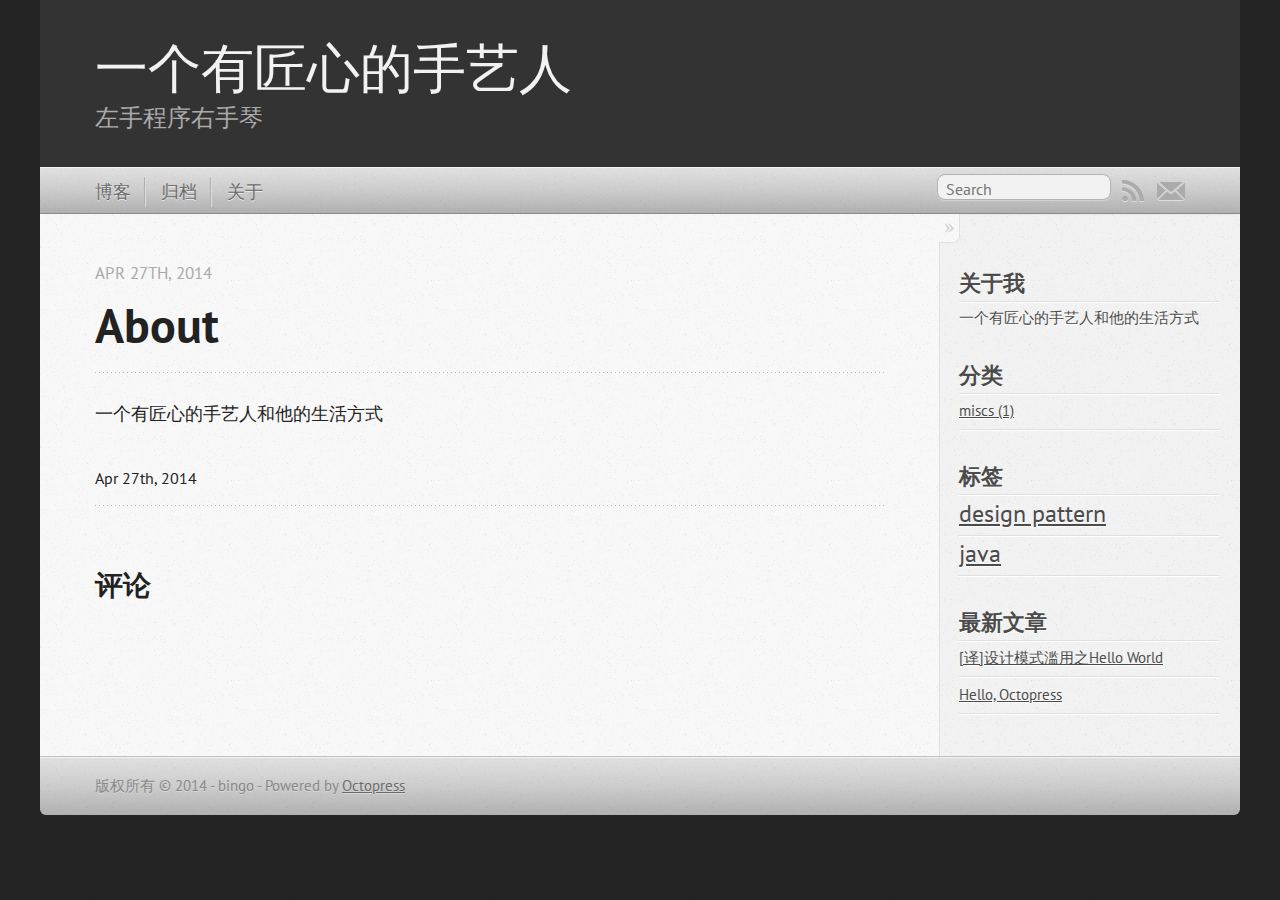
==== about/index.html @ c587a96b "Site updated at 2014-04-27 14:14:49 UTC" ====
<!DOCTYPE html>
<!--[if IEMobile 7 ]><html class="no-js iem7"><![endif]-->
<!--[if lt IE 9]><html class="no-js lte-ie8"><![endif]-->
<!--[if (gt IE 8)|(gt IEMobile 7)|!(IEMobile)|!(IE)]><!--><html class="no-js" lang="en"><!--<![endif]-->
<head>
  <meta charset="utf-8">
  <title>about - 一个有匠心的手艺人</title>
  <meta name="author" content="bingo">

  
  <meta name="description" content="About Apr 27th, 2014 一个有匠心的手艺人和他的生活方式 Apr 27th, 2014 评论 Please enable JavaScript to view the comments powered by Disqus. 关于我 一个有匠心的手艺人和他的生活方式 分类 &hellip;">
  

  <!-- http://t.co/dKP3o1e -->
  <meta name="HandheldFriendly" content="True">
  <meta name="MobileOptimized" content="320">
  <meta name="viewport" content="width=device-width, initial-scale=1">

  
  <link rel="canonical" href="http://guevara.github.io/about">
  <link href="/favicon.png" rel="icon">
  <link href="/stylesheets/screen.css" media="screen, projection" rel="stylesheet" type="text/css">
  <link href="/atom.xml" rel="alternate" title="一个有匠心的手艺人" type="application/atom+xml">
  <script src="/javascripts/modernizr-2.0.js"></script>
  <script src="//ajax.googleapis.com/ajax/libs/jquery/1.9.1/jquery.min.js"></script>
  <script>!window.jQuery && document.write(unescape('%3Cscript src="./javascripts/lib/jquery.min.js"%3E%3C/script%3E'))</script>
  <script src="/javascripts/octopress.js" type="text/javascript"></script>
  <!--Fonts from Google"s Web font directory at http://google.com/webfonts -->
<link href="http://fonts.googleapis.com/css?family=PT+Serif:regular,italic,bold,bolditalic" rel="stylesheet" type="text/css">
<link href="http://fonts.googleapis.com/css?family=PT+Sans:regular,italic,bold,bolditalic" rel="stylesheet" type="text/css">

<!-- mathjax config similar to math.stackexchange -->

<script type="text/x-mathjax-config">
  MathJax.Hub.Config({
    tex2jax: {
      inlineMath: [ ['$','$'], ["\\(","\\)"] ],
      processEscapes: true
    }
  });
</script>

<script type="text/x-mathjax-config">
    MathJax.Hub.Config({
      tex2jax: {
        skipTags: ['script', 'noscript', 'style', 'textarea', 'pre', 'code']
      }
    });
</script>

<script type="text/x-mathjax-config">
    MathJax.Hub.Queue(function() {
        var all = MathJax.Hub.getAllJax(), i;
        for(i=0; i < all.length; i += 1) {
            all[i].SourceElement().parentNode.className += ' has-jax';
        }
    });
</script>

<script type="text/javascript"
   src="http://cdn.mathjax.org/mathjax/latest/MathJax.js?config=TeX-AMS-MML_HTMLorMML">
</script>

  

</head>

<body   >
  <header role="banner"><hgroup>
  <h1><a href="/">一个有匠心的手艺人</a></h1>
  
    <h2>左手程序右手琴</h2>
  
</hgroup>

</header>
  <nav role="navigation"><ul class="subscription" data-subscription="rss email">
  <li><a href="/atom.xml" rel="subscribe-rss" title="subscribe via RSS">RSS</a></li>
  
    <li><a href="bingo.chern@gmail.com" rel="subscribe-email" title="subscribe via email">Email</a></li>
  
</ul>
  
<form action="http://google.com/search" method="get">
  <fieldset role="search">
    <input type="hidden" name="q" value="site:guevara.github.io" />
    <input class="search" type="text" name="q" results="0" placeholder="Search"/>
  </fieldset>
</form>
  
<ul class="main-navigation">
  <li><a href="/">博客</a></li>
  <li><a href="/blog/archives">归档</a></li>
  <li><a href="/about">关于</a></li>
</ul>

</nav>
  <div id="main">
    <div id="content">
      <div>
<article role="article">
  
  <header>
    <h1 class="entry-title">About</h1>
    <p class="meta">








  



<time datetime="2014-04-27T18:08:00+08:00" pubdate data-updated="true">Apr 27<span>th</span>, 2014</time></p>
  </header>
  
  <p>一个有匠心的手艺人和他的生活方式</p>

  
    <footer>
      <p class="meta">
        
        








  



<time datetime="2014-04-27T18:08:00+08:00" pubdate data-updated="true">Apr 27<span>th</span>, 2014</time>
        
      </p>
      
        <div class="sharing">
  
  
  
</div>

      
    </footer>
  
</article>

  <section>
    <h1>评论</h1>
    <div id="disqus_thread" aria-live="polite"><noscript>Please enable JavaScript to view the <a href="http://disqus.com/?ref_noscript">comments powered by Disqus.</a></noscript>
</div>
  </section>

</div>

<aside class="sidebar">
  
    <section>
  <h1>关于我</h1>
  <p>一个有匠心的手艺人和他的生活方式</p>
</section>
<section>
  <h1>分类</h1>
    <ul id="category-list"><li><a href='/blog/categories/miscs'>miscs (1)</a></li></ul>
</section>
<section>
  <h1>标签</h1>
  <ul class="tag-cloud">
<li><a style="font-size: 165%" href="/tags/design-pattern/">design pattern</a></li>
<li><a style="font-size: 165%" href="/tags/java/">java</a></li>

  </ul>
</section>
<section>
  <h1>最新文章</h1>
  <ul id="recent_posts">
    
      <li class="post">
        <a href="/blog/2014/04/27/the-abuse-of-design-patterns-in-writing-a-hello-world-program/">[译]设计模式滥用之Hello World</a>
      </li>
    
      <li class="post">
        <a href="/blog/2014/04/21/hello/">Hello, Octopress</a>
      </li>
    
  </ul>
</section>


  
</aside>


    </div>
  </div>
  <footer role="contentinfo"><p>
  版权所有 &copy; 2014 - bingo -
  <span class="credit">Powered by <a href="http://octopress.org">Octopress</a></span>
</p>

</footer>
  

<script type="text/javascript">
      var disqus_shortname = 'guevara';
      
        
        // var disqus_developer = 1;
        var disqus_identifier = 'http://guevara.github.io/about/index.html';
        var disqus_url = 'http://guevara.github.io/about/index.html';
        var disqus_script = 'embed.js';
      
    (function () {
      var dsq = document.createElement('script'); dsq.type = 'text/javascript'; dsq.async = true;
      dsq.src = 'http://' + disqus_shortname + '.disqus.com/' + disqus_script;
      (document.getElementsByTagName('head')[0] || document.getElementsByTagName('body')[0]).appendChild(dsq);
    }());
</script>











</body>
</html>
---- stylesheets/screen.css ----
@charset "UTF-8";html,body,div,span,applet,object,iframe,h1,h2,h3,h4,h5,h6,p,blockquote,pre,a,abbr,acronym,address,big,cite,code,del,dfn,em,img,ins,kbd,q,s,samp,small,strike,strong,sub,sup,tt,var,b,u,i,center,dl,dt,dd,ol,ul,li,fieldset,form,label,legend,table,caption,tbody,tfoot,thead,tr,th,td,article,aside,canvas,details,embed,figure,figcaption,footer,header,hgroup,menu,nav,output,ruby,section,summary,time,mark,audio,video{margin:0;padding:0;border:0;font:inherit;font-size:100%;vertical-align:baseline}html{line-height:1}ol,ul{list-style:none}table{border-collapse:collapse;border-spacing:0}caption,th,td{text-align:left;font-weight:normal;vertical-align:middle}q,blockquote{quotes:none}q:before,q:after,blockquote:before,blockquote:after{content:"";content:none}a img{border:none}article,aside,details,figcaption,figure,footer,header,hgroup,menu,nav,section,summary{display:block}a{color:#1863a1}a:visited{color:#751590}a:focus{color:#0181eb}a:hover{color:#0181eb}a:active{color:#01579f}aside.sidebar a{color:#1863a1}aside.sidebar a:focus{color:#0181eb}aside.sidebar a:hover{color:#0181eb}aside.sidebar a:active{color:#01579f}a{-webkit-transition:color 0.3s;-moz-transition:color 0.3s;-o-transition:color 0.3s;transition:color 0.3s}html{background:#252525 url('/images/line-tile.png?1379917207') top left}body>div{background:#f2f2f2 url('/images/noise.png?1379917207') top left;border-bottom:1px solid #bfbfbf}body>div>div{background:#f8f8f8 url('/images/noise.png?1379917207') top left;border-right:1px solid #e0e0e0}.heading,body>header h1,h1,h2,h3,h4,h5,h6{font-family:"PT Sans","Helvetica Neue",Arial,sans-serif,"Microsoft YaHei",SimHei,"LiHei Pro Medium",STXihei}.sans,body>header h2,article header p.meta,article>footer,#content .blog-index footer,html .gist .gist-file .gist-meta,#blog-archives a.category,#blog-archives time,aside.sidebar section,body>footer{font-family:"PT Sans","Helvetica Neue",Arial,sans-serif}.serif,body,#content .blog-index a[rel=full-article]{font-family:"PT Serif",Georgia,Times,"Times New Roman",serif}.mono,pre,code,tt,p code,li code{font-family:Menlo,Monaco,"Andale Mono","lucida console","Courier New",monospace}body>header h1{font-size:2.2em;font-family:"PT Sans","Helvetica Neue",Arial,sans-serif,"Microsoft YaHei",SimHei,"LiHei Pro Medium",STXihei;font-weight:normal;line-height:1.2em;margin-bottom:0.6667em}body>header h2{font-family:"PT Sans","Helvetica Neue",Arial,sans-serif,"Microsoft YaHei",SimHei,"LiHei Pro Medium",STXihei}body{line-height:1.5em;color:#222}h1{font-size:2.2em;line-height:1.2em}@media only screen and (min-width: 992px){body{font-size:1.15em}h1{font-size:2.6em;line-height:1.2em}}h1,h2,h3,h4,h5,h6{text-rendering:optimizelegibility;margin-bottom:1em;font-weight:bold}h2,section h1{font-size:1.5em}h3,section h2,section section h1{font-size:1.3em}h4,section h3,section section h2,section section section h1{font-size:1em}h5,section h4,section section h3{font-size:.9em}h6,section h5,section section h4,section section section h3{font-size:.8em}p,article blockquote,ul,ol{margin-bottom:1.5em}ul{list-style-type:disc}ul ul{list-style-type:circle;margin-bottom:0px}ul ul ul{list-style-type:square;margin-bottom:0px}ol{list-style-type:decimal}ol ol{list-style-type:lower-alpha;margin-bottom:0px}ol ol ol{list-style-type:lower-roman;margin-bottom:0px}ul,ul ul,ul ol,ol,ol ul,ol ol{margin-left:1.3em}ul ul,ul ol,ol ul,ol ol{margin-bottom:0em}strong{font-weight:bold}em{font-style:italic}sup,sub{font-size:0.75em;position:relative;display:inline-block;padding:0 .2em;line-height:.8em}sup{top:-.5em}sub{bottom:-.5em}a[rev='footnote']{font-size:.75em;padding:0 .3em;line-height:1}q{font-style:italic}q:before{content:"\201C"}q:after{content:"\201D"}em,dfn{font-style:italic}strong,dfn{font-weight:bold}del,s{text-decoration:line-through}abbr,acronym{border-bottom:1px dotted;cursor:help}hr{margin-bottom:0.2em}small{font-size:.8em}big{font-size:1.2em}article blockquote{font-family:"PT Serif",Georgia,Times,"Times New Roman",KaiTi_GB2312,KaiTi,STKaiti,FangSong,STFangsong,serif;font-size:18px;font-style:italic;margin:0.25em 0;padding:0.25em 40px;line-height:1.45;position:relative;color:#383838}blockquote:before{display:block;content:"\201C";font-size:80px;position:absolute;left:-20px;top:-20px;color:#7a7a7a}blockquote cite{color:#999999;font-size:14px;display:block;margin-top:5px}blockquote cite:before{content:"\2014 \2009"}.pullquote-right:before,.pullquote-left:before{padding:0;border:none;content:attr(data-pullquote);float:right;width:45%;margin:.5em 0 1em 1.5em;position:relative;top:7px;font-size:1.4em;line-height:1.45em}.pullquote-left:before{float:left;margin:.5em 1.5em 1em 0}.force-wrap,article a,aside.sidebar a{white-space:-moz-pre-wrap;white-space:-pre-wrap;white-space:-o-pre-wrap;white-space:pre-wrap;word-wrap:break-word}.group,body>header,body>nav,body>footer,body #content>article,body #content>div>article,body #content>div>section,body div.pagination,aside.sidebar,#main,#content,.sidebar{*zoom:1}.group:after,body>header:after,body>nav:after,body>footer:after,body #content>article:after,body #content>div>section:after,body div.pagination:after,#main:after,#content:after,.sidebar:after{content:"";display:table;clear:both}body{-webkit-text-size-adjust:none;max-width:1200px;position:relative;margin:0 auto}body>header,body>nav,body>footer,body #content>article,body #content>div>article,body #content>div>section{padding-left:18px;padding-right:18px}@media only screen and (min-width: 480px){body>header,body>nav,body>footer,body #content>article,body #content>div>article,body #content>div>section{padding-left:25px;padding-right:25px}}@media only screen and (min-width: 768px){body>header,body>nav,body>footer,body #content>article,body #content>div>article,body #content>div>section{padding-left:35px;padding-right:35px}}@media only screen and (min-width: 992px){body>header,body>nav,body>footer,body #content>article,body #content>div>article,body #content>div>section{padding-left:55px;padding-right:55px}}body div.pagination{margin-left:18px;margin-right:18px}@media only screen and (min-width: 480px){body div.pagination{margin-left:25px;margin-right:25px}}@media only screen and (min-width: 768px){body div.pagination{margin-left:35px;margin-right:35px}}@media only screen and (min-width: 992px){body div.pagination{margin-left:55px;margin-right:55px}}body>header{font-size:1em;padding-top:1.5em;padding-bottom:1.5em}#content{overflow:hidden}#content>div,#content>article{width:100%}aside.sidebar{float:none;padding:0 18px 1px;background-color:#f7f7f7;border-top:1px solid #e0e0e0}.flex-content,article img,article video,article .flash-video,aside.sidebar img{max-width:100%;height:auto}.basic-alignment.left,article img.left,article video.left,article .left.flash-video,aside.sidebar img.left{float:left;margin-right:1.5em}.basic-alignment.right,article img.right,article video.right,article .right.flash-video,aside.sidebar img.right{float:right;margin-left:1.5em}.basic-alignment.center,article img.center,article video.center,article .center.flash-video,aside.sidebar img.center{display:block;margin:0 auto 1.5em}.basic-alignment.left,article img.left,article video.left,article .left.flash-video,aside.sidebar img.left,.basic-alignment.right,article img.right,article video.right,article .right.flash-video,aside.sidebar img.right{margin-bottom:.8em}.toggle-sidebar,.no-sidebar .toggle-sidebar{display:none}@media only screen and (min-width: 750px){body.sidebar-footer aside.sidebar{float:none;width:auto;clear:left;margin:0;padding:0 35px 1px;background-color:#f7f7f7;border-top:1px solid #eaeaea}body.sidebar-footer aside.sidebar section.odd,body.sidebar-footer aside.sidebar section.even{float:left;width:48%}body.sidebar-footer aside.sidebar section.odd{margin-left:0}body.sidebar-footer aside.sidebar section.even{margin-left:4%}body.sidebar-footer aside.sidebar.thirds section{width:30%;margin-left:5%}body.sidebar-footer aside.sidebar.thirds section.first{margin-left:0;clear:both}}body.sidebar-footer #content{margin-right:0px}body.sidebar-footer .toggle-sidebar{display:none}@media only screen and (min-width: 550px){body>header{font-size:1em}}@media only screen and (min-width: 750px){aside.sidebar{float:none;width:auto;clear:left;margin:0;padding:0 35px 1px;background-color:#f7f7f7;border-top:1px solid #eaeaea}aside.sidebar section.odd,aside.sidebar section.even{float:left;width:48%}aside.sidebar section.odd{margin-left:0}aside.sidebar section.even{margin-left:4%}aside.sidebar.thirds section{width:30%;margin-left:5%}aside.sidebar.thirds section.first{margin-left:0;clear:both}}@media only screen and (min-width: 768px){body{-webkit-text-size-adjust:auto}body>header{font-size:1.2em}#main{padding:0;margin:0 auto}#content{overflow:visible;margin-right:240px;position:relative}.no-sidebar #content{margin-right:0;border-right:0}.collapse-sidebar #content{margin-right:20px}#content>div,#content>article{padding-top:17.5px;padding-bottom:17.5px;float:left}aside.sidebar{width:210px;padding:0 15px 15px;background:none;clear:none;float:left;margin:0 -100% 0 0}aside.sidebar section{width:auto;margin-left:0}aside.sidebar section.odd,aside.sidebar section.even{float:none;width:auto;margin-left:0}.collapse-sidebar aside.sidebar{float:none;width:auto;clear:left;margin:0;padding:0 35px 1px;background-color:#f7f7f7;border-top:1px solid #eaeaea}.collapse-sidebar aside.sidebar section.odd,.collapse-sidebar aside.sidebar section.even{float:left;width:48%}.collapse-sidebar aside.sidebar section.odd{margin-left:0}.collapse-sidebar aside.sidebar section.even{margin-left:4%}.collapse-sidebar aside.sidebar.thirds section{width:30%;margin-left:5%}.collapse-sidebar aside.sidebar.thirds section.first{margin-left:0;clear:both}}@media only screen and (min-width: 992px){body>header{font-size:1.3em}#content{margin-right:300px}#content>div,#content>article{padding-top:27.5px;padding-bottom:27.5px}aside.sidebar{width:260px;padding:1.2em 20px 20px}.collapse-sidebar aside.sidebar{padding-left:55px;padding-right:55px}}@media only screen and (min-width: 768px){ul,ol{margin-left:0}}body>header{background:#333}body>header h1{display:inline-block;margin:0}body>header h1 a,body>header h1 a:visited,body>header h1 a:hover{color:#f2f2f2;text-decoration:none}body>header h2{margin:.2em 0 0;font-size:1em;color:#aaa;font-weight:normal}body>nav{position:relative;background-color:#ccc;background:url('/images/noise.png?1379917207'),-webkit-gradient(linear, 50% 0%, 50% 100%, color-stop(0%, #e0e0e0), color-stop(50%, #cccccc), color-stop(100%, #b0b0b0));background:url('/images/noise.png?1379917207'),-webkit-linear-gradient(#e0e0e0,#cccccc,#b0b0b0);background:url('/images/noise.png?1379917207'),-moz-linear-gradient(#e0e0e0,#cccccc,#b0b0b0);background:url('/images/noise.png?1379917207'),-o-linear-gradient(#e0e0e0,#cccccc,#b0b0b0);background:url('/images/noise.png?1379917207'),linear-gradient(#e0e0e0,#cccccc,#b0b0b0);border-top:1px solid #f2f2f2;border-bottom:1px solid #8c8c8c;padding-top:.35em;padding-bottom:.35em}body>nav form{-webkit-background-clip:padding;-moz-background-clip:padding;background-clip:padding-box;margin:0;padding:0}body>nav form .search{padding:.3em .5em 0;font-size:.85em;font-family:"PT Sans","Helvetica Neue",Arial,sans-serif;line-height:1.1em;width:95%;-webkit-border-radius:0.5em;-moz-border-radius:0.5em;-ms-border-radius:0.5em;-o-border-radius:0.5em;border-radius:0.5em;-webkit-background-clip:padding;-moz-background-clip:padding;background-clip:padding-box;-webkit-box-shadow:#d1d1d1 0 1px;-moz-box-shadow:#d1d1d1 0 1px;box-shadow:#d1d1d1 0 1px;background-color:#f2f2f2;border:1px solid #b3b3b3;color:#888}body>nav form .search:focus{color:#444;border-color:#80b1df;-webkit-box-shadow:#80b1df 0 0 4px,#80b1df 0 0 3px inset;-moz-box-shadow:#80b1df 0 0 4px,#80b1df 0 0 3px inset;box-shadow:#80b1df 0 0 4px,#80b1df 0 0 3px inset;background-color:#fff;outline:none}body>nav fieldset[role=search]{float:right;width:48%}body>nav fieldset.mobile-nav{float:left;width:48%}body>nav fieldset.mobile-nav select{width:100%;font-size:.8em;border:1px solid #888}body>nav ul{display:none}@media only screen and (min-width: 550px){body>nav{font-size:.9em}body>nav ul{margin:0;padding:0;border:0;overflow:hidden;*zoom:1;float:left;display:block;padding-top:.15em}body>nav ul li{list-style-image:none;list-style-type:none;margin-left:0;white-space:nowrap;display:inline;float:left;padding-left:0;padding-right:0}body>nav ul li:first-child,body>nav ul li.first{padding-left:0}body>nav ul li:last-child{padding-right:0}body>nav ul li.last{padding-right:0}body>nav ul.subscription{margin-left:.8em;float:right}body>nav ul.subscription li:last-child a{padding-right:0}body>nav ul li{margin:0}body>nav a{color:#6b6b6b;font-family:"PT Sans","Helvetica Neue",Arial,sans-serif;text-shadow:#ebebeb 0 1px;float:left;text-decoration:none;font-size:1.1em;padding:.1em 0;line-height:1.5em}body>nav a:visited{color:#6b6b6b}body>nav a:hover{color:#2b2b2b}body>nav li+li{border-left:1px solid #b0b0b0;margin-left:.8em}body>nav li+li a{padding-left:.8em;border-left:1px solid #dedede}body>nav form{float:right;text-align:left;padding-left:.8em;width:175px}body>nav form .search{width:93%;font-size:.95em;line-height:1.2em}body>nav ul[data-subscription$=email]+form{width:97px}body>nav ul[data-subscription$=email]+form .search{width:91%}body>nav fieldset.mobile-nav{display:none}body>nav fieldset[role=search]{width:99%}}@media only screen and (min-width: 992px){body>nav form{width:215px}body>nav ul[data-subscription$=email]+form{width:147px}}.no-placeholder body>nav .search{background:#f2f2f2 url('/images/search.png?1379917207') 0.3em 0.25em no-repeat;text-indent:1.3em}@media only screen and (min-width: 550px){.maskImage body>nav ul[data-subscription$=email]+form{width:123px}}@media only screen and (min-width: 992px){.maskImage body>nav ul[data-subscription$=email]+form{width:173px}}.maskImage ul.subscription{position:relative;top:.2em}.maskImage ul.subscription li,.maskImage ul.subscription a{border:0;padding:0}.maskImage a[rel=subscribe-rss]{position:relative;top:0px;text-indent:-999999em;background-color:#dedede;border:0;padding:0}.maskImage a[rel=subscribe-rss],.maskImage a[rel=subscribe-rss]:after{-webkit-mask-image:url('/images/rss.png?1379917207');-moz-mask-image:url('/images/rss.png?1379917207');-ms-mask-image:url('/images/rss.png?1379917207');-o-mask-image:url('/images/rss.png?1379917207');mask-image:url('/images/rss.png?1379917207');-webkit-mask-repeat:no-repeat;-moz-mask-repeat:no-repeat;-ms-mask-repeat:no-repeat;-o-mask-repeat:no-repeat;mask-repeat:no-repeat;width:22px;height:22px}.maskImage a[rel=subscribe-rss]:after{content:"";position:absolute;top:-1px;left:0;background-color:#ababab}.maskImage a[rel=subscribe-rss]:hover:after{background-color:#9e9e9e}.maskImage a[rel=subscribe-email]{position:relative;top:0px;text-indent:-999999em;background-color:#dedede;border:0;padding:0}.maskImage a[rel=subscribe-email],.maskImage a[rel=subscribe-email]:after{-webkit-mask-image:url('/images/email.png?1379917207');-moz-mask-image:url('/images/email.png?1379917207');-ms-mask-image:url('/images/email.png?1379917207');-o-mask-image:url('/images/email.png?1379917207');mask-image:url('/images/email.png?1379917207');-webkit-mask-repeat:no-repeat;-moz-mask-repeat:no-repeat;-ms-mask-repeat:no-repeat;-o-mask-repeat:no-repeat;mask-repeat:no-repeat;width:28px;height:22px}.maskImage a[rel=subscribe-email]:after{content:"";position:absolute;top:-1px;left:0;background-color:#ababab}.maskImage a[rel=subscribe-email]:hover:after{background-color:#9e9e9e}article{padding-top:1em}article header{position:relative;padding-top:2em;padding-bottom:1em;margin-bottom:1em;background:url('[data-uri]') bottom left repeat-x}article header h1{margin:0}article header h1 a{text-decoration:none}article header h1 a:hover{text-decoration:underline}article header p{font-size:.9em;color:#aaa;margin:0}article header p.meta{text-transform:uppercase;position:absolute;top:0}@media only screen and (min-width: 768px){article header{margin-bottom:1.5em;padding-bottom:1em;background:url('[data-uri]') bottom left repeat-x}}article h2{padding-top:0.8em;background:url('[data-uri]') top left repeat-x}.entry-content article h2:first-child,article header+h2{padding-top:0}article h2:first-child,article header+h2{background:none}article .feature{padding-top:.5em;margin-bottom:1em;padding-bottom:1em;background:url('[data-uri]') bottom left repeat-x;font-size:2.0em;font-style:italic;line-height:1.3em}article img,article video,article .flash-video{-webkit-border-radius:0.3em;-moz-border-radius:0.3em;-ms-border-radius:0.3em;-o-border-radius:0.3em;border-radius:0.3em;-webkit-box-shadow:rgba(0,0,0,0.15) 0 1px 4px;-moz-box-shadow:rgba(0,0,0,0.15) 0 1px 4px;box-shadow:rgba(0,0,0,0.15) 0 1px 4px;-webkit-box-sizing:border-box;-moz-box-sizing:border-box;box-sizing:border-box;border:#fff 0.5em solid}article video,article .flash-video{margin:0 auto 1.5em}article video{display:block;width:100%}article .flash-video>div{position:relative;display:block;padding-bottom:56.25%;padding-top:1px;height:0;overflow:hidden}article .flash-video>div iframe,article .flash-video>div object,article .flash-video>div embed{position:absolute;top:0;left:0;width:100%;height:100%}article>footer{padding-bottom:2.5em;margin-top:2em}article>footer p.meta{margin-bottom:.8em;font-size:.85em;clear:both;overflow:hidden}.blog-index article+article{background:url('[data-uri]') top left repeat-x}#content .blog-index{padding-top:0;padding-bottom:0}#content .blog-index article{padding-top:2em}#content .blog-index article header{background:none;padding-bottom:0}#content .blog-index article h1{font-size:2.2em}#content .blog-index article h1 a{color:inherit}#content .blog-index article h1 a:hover{color:#0181eb}#content .blog-index a[rel=full-article]{background:#ebebeb;display:inline-block;padding:.4em .8em;margin-right:.5em;text-decoration:none;color:#666;-webkit-transition:background-color 0.5s;-moz-transition:background-color 0.5s;-o-transition:background-color 0.5s;transition:background-color 0.5s}#content .blog-index a[rel=full-article]:hover{background:#0181eb;text-shadow:none;color:#f8f8f8}#content .blog-index footer{margin-top:1em}.separator,article>footer .byline+time:before,article>footer time+time:before,article>footer .comments:before,article>footer .byline ~ .categories:before{content:"\2022 ";padding:0 .4em 0 .2em;display:inline-block}#content div.pagination{text-align:center;font-size:.95em;position:relative;background:url('[data-uri]') top left repeat-x;padding-top:1.5em;padding-bottom:1.5em}#content div.pagination a{text-decoration:none;color:#aaa}#content div.pagination a.prev{position:absolute;left:0}#content div.pagination a.next{position:absolute;right:0}#content div.pagination a:hover{color:#0181eb}#content div.pagination a[href*=archive]:before,#content div.pagination a[href*=archive]:after{content:'\2014';padding:0 .3em}p.meta+.sharing{padding-top:1em;padding-left:0;background:url('[data-uri]') top left repeat-x}#fb-root{display:none}.highlight,html .gist .gist-file .gist-syntax .gist-highlight{border:1px solid #05232b !important}.highlight table td.code,html .gist .gist-file .gist-syntax .gist-highlight table td.code{width:100%}.highlight .line-numbers,html .gist .gist-file .gist-syntax .highlight .line_numbers{text-align:right;font-size:13px;line-height:1.45em;background:#073642 url('/images/noise.png?1379917207') top left !important;border-right:1px solid #00232c !important;-webkit-box-shadow:#083e4b -1px 0 inset;-moz-box-shadow:#083e4b -1px 0 inset;box-shadow:#083e4b -1px 0 inset;text-shadow:#021014 0 -1px;padding:.8em !important;-webkit-border-radius:0;-moz-border-radius:0;-ms-border-radius:0;-o-border-radius:0;border-radius:0}.highlight .line-numbers span,html .gist .gist-file .gist-syntax .highlight .line_numbers span{color:#586e75 !important}figure.code,.gist-file,pre{-webkit-box-shadow:rgba(0,0,0,0.06) 0 0 10px;-moz-box-shadow:rgba(0,0,0,0.06) 0 0 10px;box-shadow:rgba(0,0,0,0.06) 0 0 10px}figure.code .highlight pre,.gist-file .highlight pre,pre .highlight pre{-webkit-box-shadow:none;-moz-box-shadow:none;box-shadow:none}.gist .highlight *::-moz-selection,figure.code .highlight *::-moz-selection{background:#386774;color:inherit;text-shadow:#002b36 0 1px}.gist .highlight *::-webkit-selection,figure.code .highlight *::-webkit-selection{background:#386774;color:inherit;text-shadow:#002b36 0 1px}.gist .highlight *::selection,figure.code .highlight *::selection{background:#386774;color:inherit;text-shadow:#002b36 0 1px}html .gist .gist-file{margin-bottom:1.8em;position:relative;border:none;padding-top:26px !important}html .gist .gist-file .highlight{margin-bottom:0}html .gist .gist-file .gist-syntax{border-bottom:0 !important;background:none !important}html .gist .gist-file .gist-syntax .gist-highlight{background:#002b36 !important}html .gist .gist-file .gist-syntax .highlight pre{padding:0}html .gist .gist-file .gist-meta{padding:.6em 0.8em;border:1px solid #083e4b !important;color:#586e75;font-size:.7em !important;background:#073642 url('/images/noise.png?1379917207') top left;line-height:1.5em}html .gist .gist-file .gist-meta a{color:#75878b !important;text-decoration:none}html .gist .gist-file .gist-meta a:hover{text-decoration:underline}html .gist .gist-file .gist-meta a:hover{color:#93a1a1 !important}html .gist .gist-file .gist-meta a[href*='#file']{position:absolute;top:0;left:0;right:-10px;color:#474747 !important}html .gist .gist-file .gist-meta a[href*='#file']:hover{color:#1863a1 !important}html .gist .gist-file .gist-meta a[href*=raw]{top:.4em}pre{background:#002b36 url('/images/noise.png?1379917207') top left;-webkit-border-radius:0.4em;-moz-border-radius:0.4em;-ms-border-radius:0.4em;-o-border-radius:0.4em;border-radius:0.4em;border:1px solid #05232b;line-height:1.45em;font-size:13px;margin-bottom:2.1em;padding:.8em 1em;color:#93a1a1;overflow:auto}h3.filename+pre{-moz-border-radius-topleft:0px;-webkit-border-top-left-radius:0px;border-top-left-radius:0px;-moz-border-radius-topright:0px;-webkit-border-top-right-radius:0px;border-top-right-radius:0px}p code,li code{display:inline-block;white-space:no-wrap;background:#fff;font-size:.8em;line-height:1.5em;color:#555;border:1px solid #ddd;-webkit-border-radius:0.4em;-moz-border-radius:0.4em;-ms-border-radius:0.4em;-o-border-radius:0.4em;border-radius:0.4em;padding:0 .3em;margin:-1px 0}p pre code,li pre code{font-size:1em !important;background:none;border:none}.pre-code,html .gist .gist-file .gist-syntax .highlight pre,.highlight code{font-family:Menlo,Monaco,"Andale Mono","lucida console","Courier New",monospace !important;overflow:scroll;overflow-y:hidden;display:block;padding:.8em;overflow-x:auto;line-height:1.45em;background:#002b36 url('/images/noise.png?1379917207') top left !important;color:#93a1a1 !important}.pre-code span,html .gist .gist-file .gist-syntax .highlight pre span,.highlight code span{color:#93a1a1 !important}.pre-code span,html .gist .gist-file .gist-syntax .highlight pre span,.highlight code span{font-style:normal !important;font-weight:normal !important}.pre-code .c,html .gist .gist-file .gist-syntax .highlight pre .c,.highlight code .c{color:#586e75 !important;font-style:italic !important}.pre-code .cm,html .gist .gist-file .gist-syntax .highlight pre .cm,.highlight code .cm{color:#586e75 !important;font-style:italic !important}.pre-code .cp,html .gist .gist-file .gist-syntax .highlight pre .cp,.highlight code .cp{color:#586e75 !important;font-style:italic !important}.pre-code .c1,html .gist .gist-file .gist-syntax .highlight pre .c1,.highlight code .c1{color:#586e75 !important;font-style:italic !important}.pre-code .cs,html .gist .gist-file .gist-syntax .highlight pre .cs,.highlight code .cs{color:#586e75 !important;font-weight:bold !important;font-style:italic !important}.pre-code .err,html .gist .gist-file .gist-syntax .highlight pre .err,.highlight code .err{color:#dc322f !important;background:none !important}.pre-code .k,html .gist .gist-file .gist-syntax .highlight pre .k,.highlight code .k{color:#cb4b16 !important}.pre-code .o,html .gist .gist-file .gist-syntax .highlight pre .o,.highlight code .o{color:#93a1a1 !important;font-weight:bold !important}.pre-code .p,html .gist .gist-file .gist-syntax .highlight pre .p,.highlight code .p{color:#93a1a1 !important}.pre-code .ow,html .gist .gist-file .gist-syntax .highlight pre .ow,.highlight code .ow{color:#2aa198 !important;font-weight:bold !important}.pre-code .gd,html .gist .gist-file .gist-syntax .highlight pre .gd,.highlight code .gd{color:#93a1a1 !important;background-color:#372c34 !important;display:inline-block}.pre-code .gd .x,html .gist .gist-file .gist-syntax .highlight pre .gd .x,.highlight code .gd .x{color:#93a1a1 !important;background-color:#4d2d33 !important;display:inline-block}.pre-code .ge,html .gist .gist-file .gist-syntax .highlight pre .ge,.highlight code .ge{color:#93a1a1 !important;font-style:italic !important}.pre-code .gh,html .gist .gist-file .gist-syntax .highlight pre .gh,.highlight code .gh{color:#586e75 !important}.pre-code .gi,html .gist .gist-file .gist-syntax .highlight pre .gi,.highlight code .gi{color:#93a1a1 !important;background-color:#1a412b !important;display:inline-block}.pre-code .gi .x,html .gist .gist-file .gist-syntax .highlight pre .gi .x,.highlight code .gi .x{color:#93a1a1 !important;background-color:#355720 !important;display:inline-block}.pre-code .gs,html .gist .gist-file .gist-syntax .highlight pre .gs,.highlight code .gs{color:#93a1a1 !important;font-weight:bold !important}.pre-code .gu,html .gist .gist-file .gist-syntax .highlight pre .gu,.highlight code .gu{color:#6c71c4 !important}.pre-code .kc,html .gist .gist-file .gist-syntax .highlight pre .kc,.highlight code .kc{color:#859900 !important;font-weight:bold !important}.pre-code .kd,html .gist .gist-file .gist-syntax .highlight pre .kd,.highlight code .kd{color:#268bd2 !important}.pre-code .kp,html .gist .gist-file .gist-syntax .highlight pre .kp,.highlight code .kp{color:#cb4b16 !important;font-weight:bold !important}.pre-code .kr,html .gist .gist-file .gist-syntax .highlight pre .kr,.highlight code .kr{color:#d33682 !important;font-weight:bold !important}.pre-code .kt,html .gist .gist-file .gist-syntax .highlight pre .kt,.highlight code .kt{color:#2aa198 !important}.pre-code .n,html .gist .gist-file .gist-syntax .highlight pre .n,.highlight code .n{color:#268bd2 !important}.pre-code .na,html .gist .gist-file .gist-syntax .highlight pre .na,.highlight code .na{color:#268bd2 !important}.pre-code .nb,html .gist .gist-file .gist-syntax .highlight pre .nb,.highlight code .nb{color:#859900 !important}.pre-code .nc,html .gist .gist-file .gist-syntax .highlight pre .nc,.highlight code .nc{color:#d33682 !important}.pre-code .no,html .gist .gist-file .gist-syntax .highlight pre .no,.highlight code .no{color:#b58900 !important}.pre-code .nl,html .gist .gist-file .gist-syntax .highlight pre .nl,.highlight code .nl{color:#859900 !important}.pre-code .ne,html .gist .gist-file .gist-syntax .highlight pre .ne,.highlight code .ne{color:#268bd2 !important;font-weight:bold !important}.pre-code .nf,html .gist .gist-file .gist-syntax .highlight pre .nf,.highlight code .nf{color:#268bd2 !important;font-weight:bold !important}.pre-code .nn,html .gist .gist-file .gist-syntax .highlight pre .nn,.highlight code .nn{color:#b58900 !important}.pre-code .nt,html .gist .gist-file .gist-syntax .highlight pre .nt,.highlight code .nt{color:#268bd2 !important;font-weight:bold !important}.pre-code .nx,html .gist .gist-file .gist-syntax .highlight pre .nx,.highlight code .nx{color:#b58900 !important}.pre-code .vg,html .gist .gist-file .gist-syntax .highlight pre .vg,.highlight code .vg{color:#268bd2 !important}.pre-code .vi,html .gist .gist-file .gist-syntax .highlight pre .vi,.highlight code .vi{color:#268bd2 !important}.pre-code .nv,html .gist .gist-file .gist-syntax .highlight pre .nv,.highlight code .nv{color:#268bd2 !important}.pre-code .mf,html .gist .gist-file .gist-syntax .highlight pre .mf,.highlight code .mf{color:#2aa198 !important}.pre-code .m,html .gist .gist-file .gist-syntax .highlight pre .m,.highlight code .m{color:#2aa198 !important}.pre-code .mh,html .gist .gist-file .gist-syntax .highlight pre .mh,.highlight code .mh{color:#2aa198 !important}.pre-code .mi,html .gist .gist-file .gist-syntax .highlight pre .mi,.highlight code .mi{color:#2aa198 !important}.pre-code .s,html .gist .gist-file .gist-syntax .highlight pre .s,.highlight code .s{color:#2aa198 !important}.pre-code .sd,html .gist .gist-file .gist-syntax .highlight pre .sd,.highlight code .sd{color:#2aa198 !important}.pre-code .s2,html .gist .gist-file .gist-syntax .highlight pre .s2,.highlight code .s2{color:#2aa198 !important}.pre-code .se,html .gist .gist-file .gist-syntax .highlight pre .se,.highlight code .se{color:#dc322f !important}.pre-code .si,html .gist .gist-file .gist-syntax .highlight pre .si,.highlight code .si{color:#268bd2 !important}.pre-code .sr,html .gist .gist-file .gist-syntax .highlight pre .sr,.highlight code .sr{color:#2aa198 !important}.pre-code .s1,html .gist .gist-file .gist-syntax .highlight pre .s1,.highlight code .s1{color:#2aa198 !important}.pre-code div .gd,html .gist .gist-file .gist-syntax .highlight pre div .gd,.highlight code div .gd,.pre-code div .gd .x,html .gist .gist-file .gist-syntax .highlight pre div .gd .x,.highlight code div .gd .x,.pre-code div .gi,html .gist .gist-file .gist-syntax .highlight pre div .gi,.highlight code div .gi,.pre-code div .gi .x,html .gist .gist-file .gist-syntax .highlight pre div .gi .x,.highlight code div .gi .x{display:inline-block;width:100%}.highlight,.gist-highlight{margin-bottom:1.8em;background:#002b36;overflow-y:hidden;overflow-x:auto}.highlight pre,.gist-highlight pre{background:none;-webkit-border-radius:0px;-moz-border-radius:0px;-ms-border-radius:0px;-o-border-radius:0px;border-radius:0px;border:none;padding:0;margin-bottom:0}pre::-webkit-scrollbar,.highlight::-webkit-scrollbar,.gist-highlight::-webkit-scrollbar{height:.5em;background:rgba(255,255,255,0.15)}pre::-webkit-scrollbar-thumb:horizontal,.highlight::-webkit-scrollbar-thumb:horizontal,.gist-highlight::-webkit-scrollbar-thumb:horizontal{background:rgba(255,255,255,0.2);-webkit-border-radius:4px;border-radius:4px}.highlight code{background:#000}figure.code{background:none;padding:0;border:0;margin-bottom:1.5em}figure.code pre{margin-bottom:0}figure.code figcaption{position:relative}figure.code .highlight{margin-bottom:0}.code-title,html .gist .gist-file .gist-meta a[href*='#file'],h3.filename,figure.code figcaption{text-align:center;font-size:13px;line-height:2em;text-shadow:#cbcccc 0 1px 0;color:#474747;font-weight:normal;margin-bottom:0;-moz-border-radius-topleft:5px;-webkit-border-top-left-radius:5px;border-top-left-radius:5px;-moz-border-radius-topright:5px;-webkit-border-top-right-radius:5px;border-top-right-radius:5px;font-family:"Helvetica Neue", Arial, "Lucida Grande", "Lucida Sans Unicode", Lucida, sans-serif;background:#aaa url('/images/code_bg.png?1379917207') top repeat-x;border:1px solid #565656;border-top-color:#cbcbcb;border-left-color:#a5a5a5;border-right-color:#a5a5a5;border-bottom:0}.download-source,html .gist .gist-file .gist-meta a[href*=raw],figure.code figcaption a{position:absolute;right:.8em;text-decoration:none;color:#666 !important;z-index:1;font-size:13px;text-shadow:#cbcccc 0 1px 0;padding-left:3em}.download-source:hover,html .gist .gist-file .gist-meta a[href*=raw]:hover,figure.code figcaption a:hover{text-decoration:underline}#archive #content>div,#archive #content>div>article{padding-top:0}#blog-archives{color:#aaa}#blog-archives article{padding:1em 0 1em;position:relative;background:url('[data-uri]') bottom left repeat-x}#blog-archives article:last-child{background:none}#blog-archives article footer{padding:0;margin:0}#blog-archives h1{color:#222;margin-bottom:.3em}#blog-archives h2{display:none}#blog-archives h1{font-size:1.5em}#blog-archives h1 a{text-decoration:none;color:inherit;font-weight:normal;display:inline-block}#blog-archives h1 a:hover{text-decoration:underline}#blog-archives h1 a:hover{color:#0181eb}#blog-archives a.category,#blog-archives time{color:#aaa}#blog-archives .entry-content{display:none}#blog-archives time{font-size:.9em;line-height:1.2em}#blog-archives time .month,#blog-archives time .day{display:inline-block}#blog-archives time .month{text-transform:uppercase}#blog-archives p{margin-bottom:1em}#blog-archives a,#blog-archives .entry-content a{color:inherit}#blog-archives a:hover,#blog-archives .entry-content a:hover{color:#0181eb}#blog-archives a:hover{color:#0181eb}@media only screen and (min-width: 550px){#blog-archives article{margin-left:5em}#blog-archives h2{margin-bottom:.3em;font-weight:normal;display:inline-block;position:relative;top:-1px;float:left}#blog-archives h2:first-child{padding-top:.75em}#blog-archives time{position:absolute;text-align:right;left:0em;top:1.8em}#blog-archives .year{display:none}#blog-archives article{padding-left:4.5em;padding-bottom:.7em}#blog-archives a.category{line-height:1.1em}}#content>.category article{margin-left:0;padding-left:6.8em}#content>.category .year{display:inline}.side-shadow-border,aside.sidebar section h1,aside.sidebar li{-webkit-box-shadow:#fff 0 1px;-moz-box-shadow:#fff 0 1px;box-shadow:#fff 0 1px}aside.sidebar{overflow:hidden;color:#4b4b4b;text-shadow:#fff 0 1px}aside.sidebar section{font-size:.8em;line-height:1.4em;margin-bottom:1.5em}aside.sidebar section h1{margin:1.5em 0 0;padding-bottom:.2em;border-bottom:1px solid #e0e0e0}aside.sidebar section h1+p{padding-top:.4em}aside.sidebar img{-webkit-border-radius:0.3em;-moz-border-radius:0.3em;-ms-border-radius:0.3em;-o-border-radius:0.3em;border-radius:0.3em;-webkit-box-shadow:rgba(0,0,0,0.15) 0 1px 4px;-moz-box-shadow:rgba(0,0,0,0.15) 0 1px 4px;box-shadow:rgba(0,0,0,0.15) 0 1px 4px;-webkit-box-sizing:border-box;-moz-box-sizing:border-box;box-sizing:border-box;border:#fff 0.3em solid}aside.sidebar ul{margin-bottom:0.5em;margin-left:0}aside.sidebar li{list-style:none;padding:.5em 0;margin:0;border-bottom:1px solid #e0e0e0}aside.sidebar li p:last-child{margin-bottom:0}aside.sidebar a{color:inherit;-webkit-transition:color 0.5s;-moz-transition:color 0.5s;-o-transition:color 0.5s;transition:color 0.5s}aside.sidebar:hover a{color:#1863a1}aside.sidebar:hover a:hover{color:#0181eb}.aside-alt-link,#pinboard_linkroll .pin-tag{color:#7e7e7e}.aside-alt-link:hover,#pinboard_linkroll .pin-tag:hover{color:#0181eb}@media only screen and (min-width: 768px){.toggle-sidebar{outline:none;position:absolute;right:-10px;top:0;bottom:0;display:inline-block;text-decoration:none;color:#cecece;width:9px;cursor:pointer}.toggle-sidebar:hover{background:#e9e9e9;background:-webkit-gradient(linear, 0% 50%, 100% 50%, color-stop(0%, rgba(224,224,224,0.5)), color-stop(100%, rgba(224,224,224,0)));background:-webkit-linear-gradient(left, rgba(224,224,224,0.5),rgba(224,224,224,0));background:-moz-linear-gradient(left, rgba(224,224,224,0.5),rgba(224,224,224,0));background:-o-linear-gradient(left, rgba(224,224,224,0.5),rgba(224,224,224,0));background:linear-gradient(left, rgba(224,224,224,0.5),rgba(224,224,224,0))}.toggle-sidebar:after{position:absolute;right:-11px;top:0;width:20px;font-size:1.2em;line-height:1.1em;padding-bottom:.15em;-moz-border-radius-bottomright:0.3em;-webkit-border-bottom-right-radius:0.3em;border-bottom-right-radius:0.3em;text-align:center;background:#f8f8f8 url('/images/noise.png?1379917207') top left;border-bottom:1px solid #e0e0e0;border-right:1px solid #e0e0e0;content:"\00BB";text-indent:-1px}.collapse-sidebar .toggle-sidebar{text-indent:0px;right:-20px;width:19px}.collapse-sidebar .toggle-sidebar:hover{background:#e9e9e9}.collapse-sidebar .toggle-sidebar:after{border-left:1px solid #e0e0e0;text-shadow:#fff 0 1px;content:"\00AB";left:0px;right:0;text-align:center;text-indent:0;border:0;border-right-width:0;background:none}}.googleplus h1{-moz-box-shadow:none !important;-webkit-box-shadow:none !important;-o-box-shadow:none !important;box-shadow:none !important;border-bottom:0px none !important}.googleplus a{text-decoration:none;white-space:normal !important;line-height:32px}.googleplus a img{float:left;margin-right:0.5em;border:0 none}.googleplus-hidden{position:absolute;top:-1000em;left:-1000em}#pinboard_linkroll .pin-title,#pinboard_linkroll .pin-description{display:block;margin-bottom:.5em}#pinboard_linkroll .pin-tag{text-decoration:none}#pinboard_linkroll .pin-tag:hover{text-decoration:underline}#pinboard_linkroll .pin-tag:after{content:','}#pinboard_linkroll .pin-tag:last-child:after{content:''}.delicious-posts a.delicious-link{margin-bottom:.5em;display:block}.delicious-posts p{font-size:1em}body>footer{font-size:.8em;color:#888;text-shadow:#d9d9d9 0 1px;background-color:#ccc;background:url('/images/noise.png?1379917207'),-webkit-gradient(linear, 50% 0%, 50% 100%, color-stop(0%, #e0e0e0), color-stop(50%, #cccccc), color-stop(100%, #b0b0b0));background:url('/images/noise.png?1379917207'),-webkit-linear-gradient(#e0e0e0,#cccccc,#b0b0b0);background:url('/images/noise.png?1379917207'),-moz-linear-gradient(#e0e0e0,#cccccc,#b0b0b0);background:url('/images/noise.png?1379917207'),-o-linear-gradient(#e0e0e0,#cccccc,#b0b0b0);background:url('/images/noise.png?1379917207'),linear-gradient(#e0e0e0,#cccccc,#b0b0b0);border-top:1px solid #f2f2f2;position:relative;padding-top:1em;padding-bottom:1em;margin-bottom:3em;-moz-border-radius-bottomleft:0.4em;-webkit-border-bottom-left-radius:0.4em;border-bottom-left-radius:0.4em;-moz-border-radius-bottomright:0.4em;-webkit-border-bottom-right-radius:0.4em;border-bottom-right-radius:0.4em;z-index:1}body>footer a{color:#6b6b6b}body>footer a:visited{color:#6b6b6b}body>footer a:hover{color:#484848}body>footer p:last-child{margin-bottom:0}.note{margin:30px 0;margin-left:-30px;padding:20px 20px 24px;padding-left:50px;border-radius:0 5px 5px 0;position:relative;box-shadow:0 1px 5px rgba(0,0,0,0.3),inset 0 1px 0 rgba(255,255,255,0.2),inset 0 -1px 0 rgba(0,0,0,0.3);background:#7e6d42;background:url([data-uri]);background:-moz-linear-gradient(top, #7e6d42 0%, #5c4e35 100%);background:-webkit-gradient(linear, left top, left bottom, color-stop(0%, #7e6d42), color-stop(100%, #5c4e35));background:-webkit-linear-gradient(top, #7e6d42 0%, #5c4e35 100%);background:-o-linear-gradient(top, #7e6d42 0%, #5c4e35 100%);background:-ms-linear-gradient(top, #7e6d42 0%, #5c4e35 100%);background:linear-gradient(to bottom, #7e6d42 0%,#5c4e35 100%);filter:progid:DXImageTransform.Microsoft.gradient(startColorstr='#7e6d42', endColorstr='#5c4e35',GradientType=0 )}@media (max-width: 568px){.note{margin-right:-30px}}@media (min-width: 768px){.note{margin-left:-50px}}.note:before{content:"";position:absolute;top:-10px;left:0px;border-color:transparent #222 #222 transparent;border-style:solid;border-width:5px;width:0;height:0}.note h5,.note p{margin:0;color:#fff}.note h5{line-height:1.5em;font-weight:800;font-style:normal}.note p{font-weight:400;font-size:.75em}.info{background:#0389aa;background:url([data-uri]);background:-moz-linear-gradient(top, #0389aa 0%, #00617f 100%);background:-webkit-gradient(linear, left top, left bottom, color-stop(0%, #0389aa), color-stop(100%, #00617f));background:-webkit-linear-gradient(top, #0389aa 0%, #00617f 100%);background:-o-linear-gradient(top, #0389aa 0%, #00617f 100%);background:-ms-linear-gradient(top, #0389aa 0%, #00617f 100%);background:linear-gradient(to bottom, #0389aa 0%,#00617f 100%);filter:progid:DXImageTransform.Microsoft.gradient(startColorstr='#0389aa', endColorstr='#00617f',GradientType=0 )}.warning{background:#9e2812;background:url([data-uri]);background:-moz-linear-gradient(top, #9e2812 0%, #6f0d0d 100%);background:-webkit-gradient(linear, left top, left bottom, color-stop(0%, #9e2812), color-stop(100%, #6f0d0d));background:-webkit-linear-gradient(top, #9e2812 0%, #6f0d0d 100%);background:-o-linear-gradient(top, #9e2812 0%, #6f0d0d 100%);background:-ms-linear-gradient(top, #9e2812 0%, #6f0d0d 100%);background:linear-gradient(to bottom, #9e2812 0%,#6f0d0d 100%);filter:progid:DXImageTransform.Microsoft.gradient(startColorstr='#9e2812', endColorstr='#6f0d0d',GradientType=0 )}.unreleased{background:#cd9239;background:url([data-uri]);background:-moz-linear-gradient(top, #cd9239 0%, #a27528 100%);background:-webkit-gradient(linear, left top, left bottom, color-stop(0%, #cd9239), color-stop(100%, #a27528));background:-webkit-linear-gradient(top, #cd9239 0%, #a27528 100%);background:-o-linear-gradient(top, #cd9239 0%, #a27528 100%);background:-ms-linear-gradient(top, #cd9239 0%, #a27528 100%);background:linear-gradient(to bottom, #cd9239 0%,#a27528 100%);filter:progid:DXImageTransform.Microsoft.gradient(startColorstr='#cd9239', endColorstr='#a27528',GradientType=0 )}.info:before{border-color:transparent #00617f #00617f transparent}.warning:before{border-color:transparent #6f0d0d #6f0d0d transparent}.unreleased:before{border-color:transparent #664719 #664719 transparent}.note:after{content:"★";color:#fc0;position:absolute;top:14px;left:14px;font-size:28px;font-weight:bold;text-shadow:0 -1px 0 rgba(0,0,0,0.5)}.info:after{content:"ⓘ";color:#fff;position:absolute;top:15px;left:15px;font-size:28px;font-weight:bold;text-shadow:0 -1px 0 rgba(0,0,0,0.5)}.warning:after{content:"‼";color:#fc0;position:absolute;top:15px;left:15px;font-size:32px;font-weight:bold;text-shadow:0 -1px 0 rgba(0,0,0,0.5)}.unreleased:after{content:"⚒";color:#2b2a12;position:absolute;top:8px;left:15px;font-size:38px;font-weight:bold;text-shadow:0 1px 0 rgba(255,255,255,0.25)}.info a{color:#fff}
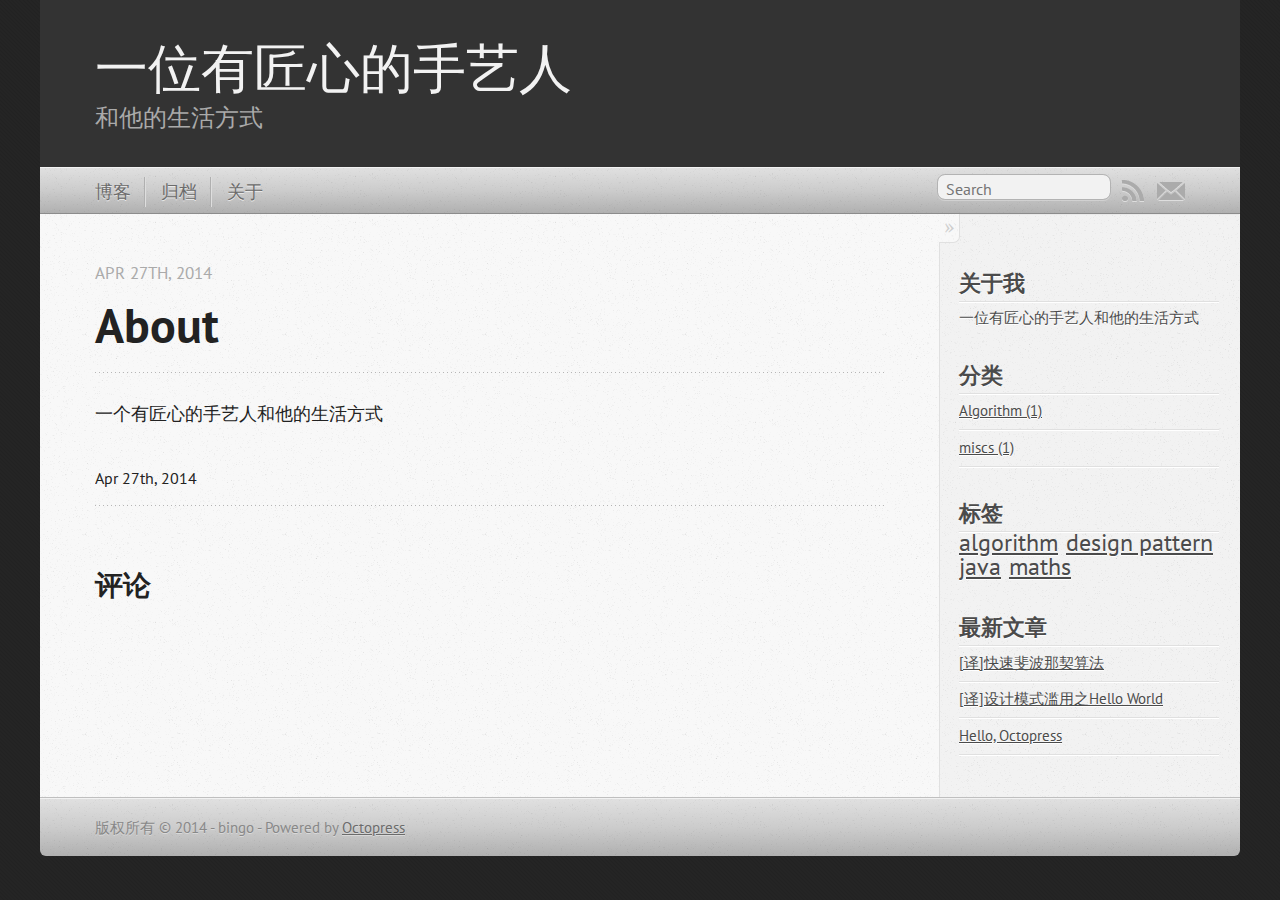
==== commit 574007e7: "Site updated at 2014-05-04 14:56:41 UTC" ====
--- a/about/index.html
+++ b/about/index.html
@@ -5,11 +5,11 @@
 <!--[if (gt IE 8)|(gt IEMobile 7)|!(IEMobile)|!(IE)]><!--><html class="no-js" lang="en"><!--<![endif]-->
 <head>
   <meta charset="utf-8">
-  <title>about - 一个有匠心的手艺人</title>
+  <title>about - 一位有匠心的手艺人</title>
   <meta name="author" content="bingo">
 
   
-  <meta name="description" content="About Apr 27th, 2014 一个有匠心的手艺人和他的生活方式 Apr 27th, 2014 评论 Please enable JavaScript to view the comments powered by Disqus. 关于我 一个有匠心的手艺人和他的生活方式 分类 &hellip;">
+  <meta name="description" content="About Apr 27th, 2014 一个有匠心的手艺人和他的生活方式 Apr 27th, 2014 评论 Please enable JavaScript to view the comments powered by Disqus. 关于我 一位有匠心的手艺人和他的生活方式 分类 &hellip;">
   
 
   <!-- http://t.co/dKP3o1e -->
@@ -21,7 +21,8 @@
   <link rel="canonical" href="http://guevara.github.io/about">
   <link href="/favicon.png" rel="icon">
   <link href="/stylesheets/screen.css" media="screen, projection" rel="stylesheet" type="text/css">
-  <link href="/atom.xml" rel="alternate" title="一个有匠心的手艺人" type="application/atom+xml">
+  
+  <link href="/atom.xml" rel="alternate" title="一位有匠心的手艺人" type="application/atom+xml">
   <script src="/javascripts/modernizr-2.0.js"></script>
   <script src="//ajax.googleapis.com/ajax/libs/jquery/1.9.1/jquery.min.js"></script>
   <script>!window.jQuery && document.write(unescape('%3Cscript src="./javascripts/lib/jquery.min.js"%3E%3C/script%3E'))</script>
@@ -63,14 +64,27 @@
 </script>
 
   
+  <script type="text/javascript">
+    var _gaq = _gaq || [];
+    _gaq.push(['_setAccount', 'UA-50645712-1']);
+    _gaq.push(['_setDomainName', 'github.io']);
+    _gaq.push(['_trackPageview']);
+
+    (function() {
+      var ga = document.createElement('script'); ga.type = 'text/javascript'; ga.async = true;
+      ga.src = ('https:' == document.location.protocol ? 'https://ssl' : 'http://www') + '.google-analytics.com/ga.js';
+      var s = document.getElementsByTagName('script')[0]; s.parentNode.insertBefore(ga, s);
+    })();
+  </script>
+
 
 </head>
 
 <body   >
   <header role="banner"><hgroup>
-  <h1><a href="/">一个有匠心的手艺人</a></h1>
-  
-    <h2>左手程序右手琴</h2>
+  <h1><a href="/">一位有匠心的手艺人</a></h1>
+  
+    <h2>和他的生活方式</h2>
   
 </hgroup>
 
@@ -165,23 +179,29 @@
   
     <section>
   <h1>关于我</h1>
-  <p>一个有匠心的手艺人和他的生活方式</p>
+  <p>一位有匠心的手艺人和他的生活方式</p>
 </section>
 <section>
   <h1>分类</h1>
-    <ul id="category-list"><li><a href='/blog/categories/miscs'>miscs (1)</a></li></ul>
+    <ul id="category-list"><li><a href='/blog/categories/algorithm'>Algorithm (1)</a></li><li><a href='/blog/categories/miscs'>miscs (1)</a></li></ul>
 </section>
 <section>
   <h1>标签</h1>
   <ul class="tag-cloud">
-<li><a style="font-size: 165%" href="/tags/design-pattern/">design pattern</a></li>
-<li><a style="font-size: 165%" href="/tags/java/">java</a></li>
+<a style="font-size: 165%" href="/tags/algorithm/">algorithm</a>&nbsp
+<a style="font-size: 165%" href="/tags/design-pattern/">design pattern</a>&nbsp
+<a style="font-size: 165%" href="/tags/java/">java</a>&nbsp
+<a style="font-size: 165%" href="/tags/maths/">maths</a>
 
   </ul>
 </section>
 <section>
   <h1>最新文章</h1>
   <ul id="recent_posts">
+    
+      <li class="post">
+        <a href="/blog/2014/05/03/fast-fibonacci/">[译]快速斐波那契算法</a>
+      </li>
     
       <li class="post">
         <a href="/blog/2014/04/27/the-abuse-of-design-patterns-in-writing-a-hello-world-program/">[译]设计模式滥用之Hello World</a>
--- a/stylesheets/screen.css
+++ b/stylesheets/screen.css
@@ -1 +1 @@
-@charset "UTF-8";html,body,div,span,applet,object,iframe,h1,h2,h3,h4,h5,h6,p,blockquote,pre,a,abbr,acronym,address,big,cite,code,del,dfn,em,img,ins,kbd,q,s,samp,small,strike,strong,sub,sup,tt,var,b,u,i,center,dl,dt,dd,ol,ul,li,fieldset,form,label,legend,table,caption,tbody,tfoot,thead,tr,th,td,article,aside,canvas,details,embed,figure,figcaption,footer,header,hgroup,menu,nav,output,ruby,section,summary,time,mark,audio,video{margin:0;padding:0;border:0;font:inherit;font-size:100%;vertical-align:baseline}html{line-height:1}ol,ul{list-style:none}table{border-collapse:collapse;border-spacing:0}caption,th,td{text-align:left;font-weight:normal;vertical-align:middle}q,blockquote{quotes:none}q:before,q:after,blockquote:before,blockquote:after{content:"";content:none}a img{border:none}article,aside,details,figcaption,figure,footer,header,hgroup,menu,nav,section,summary{display:block}a{color:#1863a1}a:visited{color:#751590}a:focus{color:#0181eb}a:hover{color:#0181eb}a:active{color:#01579f}aside.sidebar a{color:#1863a1}aside.sidebar a:focus{color:#0181eb}aside.sidebar a:hover{color:#0181eb}aside.sidebar a:active{color:#01579f}a{-webkit-transition:color 0.3s;-moz-transition:color 0.3s;-o-transition:color 0.3s;transition:color 0.3s}html{background:#252525 url('/images/line-tile.png?1379917207') top left}body>div{background:#f2f2f2 url('/images/noise.png?1379917207') top left;border-bottom:1px solid #bfbfbf}body>div>div{background:#f8f8f8 url('/images/noise.png?1379917207') top left;border-right:1px solid #e0e0e0}.heading,body>header h1,h1,h2,h3,h4,h5,h6{font-family:"PT Sans","Helvetica Neue",Arial,sans-serif,"Microsoft YaHei",SimHei,"LiHei Pro Medium",STXihei}.sans,body>header h2,article header p.meta,article>footer,#content .blog-index footer,html .gist .gist-file .gist-meta,#blog-archives a.category,#blog-archives time,aside.sidebar section,body>footer{font-family:"PT Sans","Helvetica Neue",Arial,sans-serif}.serif,body,#content .blog-index a[rel=full-article]{font-family:"PT Serif",Georgia,Times,"Times New Roman",serif}.mono,pre,code,tt,p code,li code{font-family:Menlo,Monaco,"Andale Mono","lucida console","Courier New",monospace}body>header h1{font-size:2.2em;font-family:"PT Sans","Helvetica Neue",Arial,sans-serif,"Microsoft YaHei",SimHei,"LiHei Pro Medium",STXihei;font-weight:normal;line-height:1.2em;margin-bottom:0.6667em}body>header h2{font-family:"PT Sans","Helvetica Neue",Arial,sans-serif,"Microsoft YaHei",SimHei,"LiHei Pro Medium",STXihei}body{line-height:1.5em;color:#222}h1{font-size:2.2em;line-height:1.2em}@media only screen and (min-width: 992px){body{font-size:1.15em}h1{font-size:2.6em;line-height:1.2em}}h1,h2,h3,h4,h5,h6{text-rendering:optimizelegibility;margin-bottom:1em;font-weight:bold}h2,section h1{font-size:1.5em}h3,section h2,section section h1{font-size:1.3em}h4,section h3,section section h2,section section section h1{font-size:1em}h5,section h4,section section h3{font-size:.9em}h6,section h5,section section h4,section section section h3{font-size:.8em}p,article blockquote,ul,ol{margin-bottom:1.5em}ul{list-style-type:disc}ul ul{list-style-type:circle;margin-bottom:0px}ul ul ul{list-style-type:square;margin-bottom:0px}ol{list-style-type:decimal}ol ol{list-style-type:lower-alpha;margin-bottom:0px}ol ol ol{list-style-type:lower-roman;margin-bottom:0px}ul,ul ul,ul ol,ol,ol ul,ol ol{margin-left:1.3em}ul ul,ul ol,ol ul,ol ol{margin-bottom:0em}strong{font-weight:bold}em{font-style:italic}sup,sub{font-size:0.75em;position:relative;display:inline-block;padding:0 .2em;line-height:.8em}sup{top:-.5em}sub{bottom:-.5em}a[rev='footnote']{font-size:.75em;padding:0 .3em;line-height:1}q{font-style:italic}q:before{content:"\201C"}q:after{content:"\201D"}em,dfn{font-style:italic}strong,dfn{font-weight:bold}del,s{text-decoration:line-through}abbr,acronym{border-bottom:1px dotted;cursor:help}hr{margin-bottom:0.2em}small{font-size:.8em}big{font-size:1.2em}article blockquote{font-family:"PT Serif",Georgia,Times,"Times New Roman",KaiTi_GB2312,KaiTi,STKaiti,FangSong,STFangsong,serif;font-size:18px;font-style:italic;margin:0.25em 0;padding:0.25em 40px;line-height:1.45;position:relative;color:#383838}blockquote:before{display:block;content:"\201C";font-size:80px;position:absolute;left:-20px;top:-20px;color:#7a7a7a}blockquote cite{color:#999999;font-size:14px;display:block;margin-top:5px}blockquote cite:before{content:"\2014 \2009"}.pullquote-right:before,.pullquote-left:before{padding:0;border:none;content:attr(data-pullquote);float:right;width:45%;margin:.5em 0 1em 1.5em;position:relative;top:7px;font-size:1.4em;line-height:1.45em}.pullquote-left:before{float:left;margin:.5em 1.5em 1em 0}.force-wrap,article a,aside.sidebar a{white-space:-moz-pre-wrap;white-space:-pre-wrap;white-space:-o-pre-wrap;white-space:pre-wrap;word-wrap:break-word}.group,body>header,body>nav,body>footer,body #content>article,body #content>div>article,body #content>div>section,body div.pagination,aside.sidebar,#main,#content,.sidebar{*zoom:1}.group:after,body>header:after,body>nav:after,body>footer:after,body #content>article:after,body #content>div>section:after,body div.pagination:after,#main:after,#content:after,.sidebar:after{content:"";display:table;clear:both}body{-webkit-text-size-adjust:none;max-width:1200px;position:relative;margin:0 auto}body>header,body>nav,body>footer,body #content>article,body #content>div>article,body #content>div>section{padding-left:18px;padding-right:18px}@media only screen and (min-width: 480px){body>header,body>nav,body>footer,body #content>article,body #content>div>article,body #content>div>section{padding-left:25px;padding-right:25px}}@media only screen and (min-width: 768px){body>header,body>nav,body>footer,body #content>article,body #content>div>article,body #content>div>section{padding-left:35px;padding-right:35px}}@media only screen and (min-width: 992px){body>header,body>nav,body>footer,body #content>article,body #content>div>article,body #content>div>section{padding-left:55px;padding-right:55px}}body div.pagination{margin-left:18px;margin-right:18px}@media only screen and (min-width: 480px){body div.pagination{margin-left:25px;margin-right:25px}}@media only screen and (min-width: 768px){body div.pagination{margin-left:35px;margin-right:35px}}@media only screen and (min-width: 992px){body div.pagination{margin-left:55px;margin-right:55px}}body>header{font-size:1em;padding-top:1.5em;padding-bottom:1.5em}#content{overflow:hidden}#content>div,#content>article{width:100%}aside.sidebar{float:none;padding:0 18px 1px;background-color:#f7f7f7;border-top:1px solid #e0e0e0}.flex-content,article img,article video,article .flash-video,aside.sidebar img{max-width:100%;height:auto}.basic-alignment.left,article img.left,article video.left,article .left.flash-video,aside.sidebar img.left{float:left;margin-right:1.5em}.basic-alignment.right,article img.right,article video.right,article .right.flash-video,aside.sidebar img.right{float:right;margin-left:1.5em}.basic-alignment.center,article img.center,article video.center,article .center.flash-video,aside.sidebar img.center{display:block;margin:0 auto 1.5em}.basic-alignment.left,article img.left,article video.left,article .left.flash-video,aside.sidebar img.left,.basic-alignment.right,article img.right,article video.right,article .right.flash-video,aside.sidebar img.right{margin-bottom:.8em}.toggle-sidebar,.no-sidebar .toggle-sidebar{display:none}@media only screen and (min-width: 750px){body.sidebar-footer aside.sidebar{float:none;width:auto;clear:left;margin:0;padding:0 35px 1px;background-color:#f7f7f7;border-top:1px solid #eaeaea}body.sidebar-footer aside.sidebar section.odd,body.sidebar-footer aside.sidebar section.even{float:left;width:48%}body.sidebar-footer aside.sidebar section.odd{margin-left:0}body.sidebar-footer aside.sidebar section.even{margin-left:4%}body.sidebar-footer aside.sidebar.thirds section{width:30%;margin-left:5%}body.sidebar-footer aside.sidebar.thirds section.first{margin-left:0;clear:both}}body.sidebar-footer #content{margin-right:0px}body.sidebar-footer .toggle-sidebar{display:none}@media only screen and (min-width: 550px){body>header{font-size:1em}}@media only screen and (min-width: 750px){aside.sidebar{float:none;width:auto;clear:left;margin:0;padding:0 35px 1px;background-color:#f7f7f7;border-top:1px solid #eaeaea}aside.sidebar section.odd,aside.sidebar section.even{float:left;width:48%}aside.sidebar section.odd{margin-left:0}aside.sidebar section.even{margin-left:4%}aside.sidebar.thirds section{width:30%;margin-left:5%}aside.sidebar.thirds section.first{margin-left:0;clear:both}}@media only screen and (min-width: 768px){body{-webkit-text-size-adjust:auto}body>header{font-size:1.2em}#main{padding:0;margin:0 auto}#content{overflow:visible;margin-right:240px;position:relative}.no-sidebar #content{margin-right:0;border-right:0}.collapse-sidebar #content{margin-right:20px}#content>div,#content>article{padding-top:17.5px;padding-bottom:17.5px;float:left}aside.sidebar{width:210px;padding:0 15px 15px;background:none;clear:none;float:left;margin:0 -100% 0 0}aside.sidebar section{width:auto;margin-left:0}aside.sidebar section.odd,aside.sidebar section.even{float:none;width:auto;margin-left:0}.collapse-sidebar aside.sidebar{float:none;width:auto;clear:left;margin:0;padding:0 35px 1px;background-color:#f7f7f7;border-top:1px solid #eaeaea}.collapse-sidebar aside.sidebar section.odd,.collapse-sidebar aside.sidebar section.even{float:left;width:48%}.collapse-sidebar aside.sidebar section.odd{margin-left:0}.collapse-sidebar aside.sidebar section.even{margin-left:4%}.collapse-sidebar aside.sidebar.thirds section{width:30%;margin-left:5%}.collapse-sidebar aside.sidebar.thirds section.first{margin-left:0;clear:both}}@media only screen and (min-width: 992px){body>header{font-size:1.3em}#content{margin-right:300px}#content>div,#content>article{padding-top:27.5px;padding-bottom:27.5px}aside.sidebar{width:260px;padding:1.2em 20px 20px}.collapse-sidebar aside.sidebar{padding-left:55px;padding-right:55px}}@media only screen and (min-width: 768px){ul,ol{margin-left:0}}body>header{background:#333}body>header h1{display:inline-block;margin:0}body>header h1 a,body>header h1 a:visited,body>header h1 a:hover{color:#f2f2f2;text-decoration:none}body>header h2{margin:.2em 0 0;font-size:1em;color:#aaa;font-weight:normal}body>nav{position:relative;background-color:#ccc;background:url('/images/noise.png?1379917207'),-webkit-gradient(linear, 50% 0%, 50% 100%, color-stop(0%, #e0e0e0), color-stop(50%, #cccccc), color-stop(100%, #b0b0b0));background:url('/images/noise.png?1379917207'),-webkit-linear-gradient(#e0e0e0,#cccccc,#b0b0b0);background:url('/images/noise.png?1379917207'),-moz-linear-gradient(#e0e0e0,#cccccc,#b0b0b0);background:url('/images/noise.png?1379917207'),-o-linear-gradient(#e0e0e0,#cccccc,#b0b0b0);background:url('/images/noise.png?1379917207'),linear-gradient(#e0e0e0,#cccccc,#b0b0b0);border-top:1px solid #f2f2f2;border-bottom:1px solid #8c8c8c;padding-top:.35em;padding-bottom:.35em}body>nav form{-webkit-background-clip:padding;-moz-background-clip:padding;background-clip:padding-box;margin:0;padding:0}body>nav form .search{padding:.3em .5em 0;font-size:.85em;font-family:"PT Sans","Helvetica Neue",Arial,sans-serif;line-height:1.1em;width:95%;-webkit-border-radius:0.5em;-moz-border-radius:0.5em;-ms-border-radius:0.5em;-o-border-radius:0.5em;border-radius:0.5em;-webkit-background-clip:padding;-moz-background-clip:padding;background-clip:padding-box;-webkit-box-shadow:#d1d1d1 0 1px;-moz-box-shadow:#d1d1d1 0 1px;box-shadow:#d1d1d1 0 1px;background-color:#f2f2f2;border:1px solid #b3b3b3;color:#888}body>nav form .search:focus{color:#444;border-color:#80b1df;-webkit-box-shadow:#80b1df 0 0 4px,#80b1df 0 0 3px inset;-moz-box-shadow:#80b1df 0 0 4px,#80b1df 0 0 3px inset;box-shadow:#80b1df 0 0 4px,#80b1df 0 0 3px inset;background-color:#fff;outline:none}body>nav fieldset[role=search]{float:right;width:48%}body>nav fieldset.mobile-nav{float:left;width:48%}body>nav fieldset.mobile-nav select{width:100%;font-size:.8em;border:1px solid #888}body>nav ul{display:none}@media only screen and (min-width: 550px){body>nav{font-size:.9em}body>nav ul{margin:0;padding:0;border:0;overflow:hidden;*zoom:1;float:left;display:block;padding-top:.15em}body>nav ul li{list-style-image:none;list-style-type:none;margin-left:0;white-space:nowrap;display:inline;float:left;padding-left:0;padding-right:0}body>nav ul li:first-child,body>nav ul li.first{padding-left:0}body>nav ul li:last-child{padding-right:0}body>nav ul li.last{padding-right:0}body>nav ul.subscription{margin-left:.8em;float:right}body>nav ul.subscription li:last-child a{padding-right:0}body>nav ul li{margin:0}body>nav a{color:#6b6b6b;font-family:"PT Sans","Helvetica Neue",Arial,sans-serif;text-shadow:#ebebeb 0 1px;float:left;text-decoration:none;font-size:1.1em;padding:.1em 0;line-height:1.5em}body>nav a:visited{color:#6b6b6b}body>nav a:hover{color:#2b2b2b}body>nav li+li{border-left:1px solid #b0b0b0;margin-left:.8em}body>nav li+li a{padding-left:.8em;border-left:1px solid #dedede}body>nav form{float:right;text-align:left;padding-left:.8em;width:175px}body>nav form .search{width:93%;font-size:.95em;line-height:1.2em}body>nav ul[data-subscription$=email]+form{width:97px}body>nav ul[data-subscription$=email]+form .search{width:91%}body>nav fieldset.mobile-nav{display:none}body>nav fieldset[role=search]{width:99%}}@media only screen and (min-width: 992px){body>nav form{width:215px}body>nav ul[data-subscription$=email]+form{width:147px}}.no-placeholder body>nav .search{background:#f2f2f2 url('/images/search.png?1379917207') 0.3em 0.25em no-repeat;text-indent:1.3em}@media only screen and (min-width: 550px){.maskImage body>nav ul[data-subscription$=email]+form{width:123px}}@media only screen and (min-width: 992px){.maskImage body>nav ul[data-subscription$=email]+form{width:173px}}.maskImage ul.subscription{position:relative;top:.2em}.maskImage ul.subscription li,.maskImage ul.subscription a{border:0;padding:0}.maskImage a[rel=subscribe-rss]{position:relative;top:0px;text-indent:-999999em;background-color:#dedede;border:0;padding:0}.maskImage a[rel=subscribe-rss],.maskImage a[rel=subscribe-rss]:after{-webkit-mask-image:url('/images/rss.png?1379917207');-moz-mask-image:url('/images/rss.png?1379917207');-ms-mask-image:url('/images/rss.png?1379917207');-o-mask-image:url('/images/rss.png?1379917207');mask-image:url('/images/rss.png?1379917207');-webkit-mask-repeat:no-repeat;-moz-mask-repeat:no-repeat;-ms-mask-repeat:no-repeat;-o-mask-repeat:no-repeat;mask-repeat:no-repeat;width:22px;height:22px}.maskImage a[rel=subscribe-rss]:after{content:"";position:absolute;top:-1px;left:0;background-color:#ababab}.maskImage a[rel=subscribe-rss]:hover:after{background-color:#9e9e9e}.maskImage a[rel=subscribe-email]{position:relative;top:0px;text-indent:-999999em;background-color:#dedede;border:0;padding:0}.maskImage a[rel=subscribe-email],.maskImage a[rel=subscribe-email]:after{-webkit-mask-image:url('/images/email.png?1379917207');-moz-mask-image:url('/images/email.png?1379917207');-ms-mask-image:url('/images/email.png?1379917207');-o-mask-image:url('/images/email.png?1379917207');mask-image:url('/images/email.png?1379917207');-webkit-mask-repeat:no-repeat;-moz-mask-repeat:no-repeat;-ms-mask-repeat:no-repeat;-o-mask-repeat:no-repeat;mask-repeat:no-repeat;width:28px;height:22px}.maskImage a[rel=subscribe-email]:after{content:"";position:absolute;top:-1px;left:0;background-color:#ababab}.maskImage a[rel=subscribe-email]:hover:after{background-color:#9e9e9e}article{padding-top:1em}article header{position:relative;padding-top:2em;padding-bottom:1em;margin-bottom:1em;background:url('[data-uri]') bottom left repeat-x}article header h1{margin:0}article header h1 a{text-decoration:none}article header h1 a:hover{text-decoration:underline}article header p{font-size:.9em;color:#aaa;margin:0}article header p.meta{text-transform:uppercase;position:absolute;top:0}@media only screen and (min-width: 768px){article header{margin-bottom:1.5em;padding-bottom:1em;background:url('[data-uri]') bottom left repeat-x}}article h2{padding-top:0.8em;background:url('[data-uri]') top left repeat-x}.entry-content article h2:first-child,article header+h2{padding-top:0}article h2:first-child,article header+h2{background:none}article .feature{padding-top:.5em;margin-bottom:1em;padding-bottom:1em;background:url('[data-uri]') bottom left repeat-x;font-size:2.0em;font-style:italic;line-height:1.3em}article img,article video,article .flash-video{-webkit-border-radius:0.3em;-moz-border-radius:0.3em;-ms-border-radius:0.3em;-o-border-radius:0.3em;border-radius:0.3em;-webkit-box-shadow:rgba(0,0,0,0.15) 0 1px 4px;-moz-box-shadow:rgba(0,0,0,0.15) 0 1px 4px;box-shadow:rgba(0,0,0,0.15) 0 1px 4px;-webkit-box-sizing:border-box;-moz-box-sizing:border-box;box-sizing:border-box;border:#fff 0.5em solid}article video,article .flash-video{margin:0 auto 1.5em}article video{display:block;width:100%}article .flash-video>div{position:relative;display:block;padding-bottom:56.25%;padding-top:1px;height:0;overflow:hidden}article .flash-video>div iframe,article .flash-video>div object,article .flash-video>div embed{position:absolute;top:0;left:0;width:100%;height:100%}article>footer{padding-bottom:2.5em;margin-top:2em}article>footer p.meta{margin-bottom:.8em;font-size:.85em;clear:both;overflow:hidden}.blog-index article+article{background:url('[data-uri]') top left repeat-x}#content .blog-index{padding-top:0;padding-bottom:0}#content .blog-index article{padding-top:2em}#content .blog-index article header{background:none;padding-bottom:0}#content .blog-index article h1{font-size:2.2em}#content .blog-index article h1 a{color:inherit}#content .blog-index article h1 a:hover{color:#0181eb}#content .blog-index a[rel=full-article]{background:#ebebeb;display:inline-block;padding:.4em .8em;margin-right:.5em;text-decoration:none;color:#666;-webkit-transition:background-color 0.5s;-moz-transition:background-color 0.5s;-o-transition:background-color 0.5s;transition:background-color 0.5s}#content .blog-index a[rel=full-article]:hover{background:#0181eb;text-shadow:none;color:#f8f8f8}#content .blog-index footer{margin-top:1em}.separator,article>footer .byline+time:before,article>footer time+time:before,article>footer .comments:before,article>footer .byline ~ .categories:before{content:"\2022 ";padding:0 .4em 0 .2em;display:inline-block}#content div.pagination{text-align:center;font-size:.95em;position:relative;background:url('[data-uri]') top left repeat-x;padding-top:1.5em;padding-bottom:1.5em}#content div.pagination a{text-decoration:none;color:#aaa}#content div.pagination a.prev{position:absolute;left:0}#content div.pagination a.next{position:absolute;right:0}#content div.pagination a:hover{color:#0181eb}#content div.pagination a[href*=archive]:before,#content div.pagination a[href*=archive]:after{content:'\2014';padding:0 .3em}p.meta+.sharing{padding-top:1em;padding-left:0;background:url('[data-uri]') top left repeat-x}#fb-root{display:none}.highlight,html .gist .gist-file .gist-syntax .gist-highlight{border:1px solid #05232b !important}.highlight table td.code,html .gist .gist-file .gist-syntax .gist-highlight table td.code{width:100%}.highlight .line-numbers,html .gist .gist-file .gist-syntax .highlight .line_numbers{text-align:right;font-size:13px;line-height:1.45em;background:#073642 url('/images/noise.png?1379917207') top left !important;border-right:1px solid #00232c !important;-webkit-box-shadow:#083e4b -1px 0 inset;-moz-box-shadow:#083e4b -1px 0 inset;box-shadow:#083e4b -1px 0 inset;text-shadow:#021014 0 -1px;padding:.8em !important;-webkit-border-radius:0;-moz-border-radius:0;-ms-border-radius:0;-o-border-radius:0;border-radius:0}.highlight .line-numbers span,html .gist .gist-file .gist-syntax .highlight .line_numbers span{color:#586e75 !important}figure.code,.gist-file,pre{-webkit-box-shadow:rgba(0,0,0,0.06) 0 0 10px;-moz-box-shadow:rgba(0,0,0,0.06) 0 0 10px;box-shadow:rgba(0,0,0,0.06) 0 0 10px}figure.code .highlight pre,.gist-file .highlight pre,pre .highlight pre{-webkit-box-shadow:none;-moz-box-shadow:none;box-shadow:none}.gist .highlight *::-moz-selection,figure.code .highlight *::-moz-selection{background:#386774;color:inherit;text-shadow:#002b36 0 1px}.gist .highlight *::-webkit-selection,figure.code .highlight *::-webkit-selection{background:#386774;color:inherit;text-shadow:#002b36 0 1px}.gist .highlight *::selection,figure.code .highlight *::selection{background:#386774;color:inherit;text-shadow:#002b36 0 1px}html .gist .gist-file{margin-bottom:1.8em;position:relative;border:none;padding-top:26px !important}html .gist .gist-file .highlight{margin-bottom:0}html .gist .gist-file .gist-syntax{border-bottom:0 !important;background:none !important}html .gist .gist-file .gist-syntax .gist-highlight{background:#002b36 !important}html .gist .gist-file .gist-syntax .highlight pre{padding:0}html .gist .gist-file .gist-meta{padding:.6em 0.8em;border:1px solid #083e4b !important;color:#586e75;font-size:.7em !important;background:#073642 url('/images/noise.png?1379917207') top left;line-height:1.5em}html .gist .gist-file .gist-meta a{color:#75878b !important;text-decoration:none}html .gist .gist-file .gist-meta a:hover{text-decoration:underline}html .gist .gist-file .gist-meta a:hover{color:#93a1a1 !important}html .gist .gist-file .gist-meta a[href*='#file']{position:absolute;top:0;left:0;right:-10px;color:#474747 !important}html .gist .gist-file .gist-meta a[href*='#file']:hover{color:#1863a1 !important}html .gist .gist-file .gist-meta a[href*=raw]{top:.4em}pre{background:#002b36 url('/images/noise.png?1379917207') top left;-webkit-border-radius:0.4em;-moz-border-radius:0.4em;-ms-border-radius:0.4em;-o-border-radius:0.4em;border-radius:0.4em;border:1px solid #05232b;line-height:1.45em;font-size:13px;margin-bottom:2.1em;padding:.8em 1em;color:#93a1a1;overflow:auto}h3.filename+pre{-moz-border-radius-topleft:0px;-webkit-border-top-left-radius:0px;border-top-left-radius:0px;-moz-border-radius-topright:0px;-webkit-border-top-right-radius:0px;border-top-right-radius:0px}p code,li code{display:inline-block;white-space:no-wrap;background:#fff;font-size:.8em;line-height:1.5em;color:#555;border:1px solid #ddd;-webkit-border-radius:0.4em;-moz-border-radius:0.4em;-ms-border-radius:0.4em;-o-border-radius:0.4em;border-radius:0.4em;padding:0 .3em;margin:-1px 0}p pre code,li pre code{font-size:1em !important;background:none;border:none}.pre-code,html .gist .gist-file .gist-syntax .highlight pre,.highlight code{font-family:Menlo,Monaco,"Andale Mono","lucida console","Courier New",monospace !important;overflow:scroll;overflow-y:hidden;display:block;padding:.8em;overflow-x:auto;line-height:1.45em;background:#002b36 url('/images/noise.png?1379917207') top left !important;color:#93a1a1 !important}.pre-code span,html .gist .gist-file .gist-syntax .highlight pre span,.highlight code span{color:#93a1a1 !important}.pre-code span,html .gist .gist-file .gist-syntax .highlight pre span,.highlight code span{font-style:normal !important;font-weight:normal !important}.pre-code .c,html .gist .gist-file .gist-syntax .highlight pre .c,.highlight code .c{color:#586e75 !important;font-style:italic !important}.pre-code .cm,html .gist .gist-file .gist-syntax .highlight pre .cm,.highlight code .cm{color:#586e75 !important;font-style:italic !important}.pre-code .cp,html .gist .gist-file .gist-syntax .highlight pre .cp,.highlight code .cp{color:#586e75 !important;font-style:italic !important}.pre-code .c1,html .gist .gist-file .gist-syntax .highlight pre .c1,.highlight code .c1{color:#586e75 !important;font-style:italic !important}.pre-code .cs,html .gist .gist-file .gist-syntax .highlight pre .cs,.highlight code .cs{color:#586e75 !important;font-weight:bold !important;font-style:italic !important}.pre-code .err,html .gist .gist-file .gist-syntax .highlight pre .err,.highlight code .err{color:#dc322f !important;background:none !important}.pre-code .k,html .gist .gist-file .gist-syntax .highlight pre .k,.highlight code .k{color:#cb4b16 !important}.pre-code .o,html .gist .gist-file .gist-syntax .highlight pre .o,.highlight code .o{color:#93a1a1 !important;font-weight:bold !important}.pre-code .p,html .gist .gist-file .gist-syntax .highlight pre .p,.highlight code .p{color:#93a1a1 !important}.pre-code .ow,html .gist .gist-file .gist-syntax .highlight pre .ow,.highlight code .ow{color:#2aa198 !important;font-weight:bold !important}.pre-code .gd,html .gist .gist-file .gist-syntax .highlight pre .gd,.highlight code .gd{color:#93a1a1 !important;background-color:#372c34 !important;display:inline-block}.pre-code .gd .x,html .gist .gist-file .gist-syntax .highlight pre .gd .x,.highlight code .gd .x{color:#93a1a1 !important;background-color:#4d2d33 !important;display:inline-block}.pre-code .ge,html .gist .gist-file .gist-syntax .highlight pre .ge,.highlight code .ge{color:#93a1a1 !important;font-style:italic !important}.pre-code .gh,html .gist .gist-file .gist-syntax .highlight pre .gh,.highlight code .gh{color:#586e75 !important}.pre-code .gi,html .gist .gist-file .gist-syntax .highlight pre .gi,.highlight code .gi{color:#93a1a1 !important;background-color:#1a412b !important;display:inline-block}.pre-code .gi .x,html .gist .gist-file .gist-syntax .highlight pre .gi .x,.highlight code .gi .x{color:#93a1a1 !important;background-color:#355720 !important;display:inline-block}.pre-code .gs,html .gist .gist-file .gist-syntax .highlight pre .gs,.highlight code .gs{color:#93a1a1 !important;font-weight:bold !important}.pre-code .gu,html .gist .gist-file .gist-syntax .highlight pre .gu,.highlight code .gu{color:#6c71c4 !important}.pre-code .kc,html .gist .gist-file .gist-syntax .highlight pre .kc,.highlight code .kc{color:#859900 !important;font-weight:bold !important}.pre-code .kd,html .gist .gist-file .gist-syntax .highlight pre .kd,.highlight code .kd{color:#268bd2 !important}.pre-code .kp,html .gist .gist-file .gist-syntax .highlight pre .kp,.highlight code .kp{color:#cb4b16 !important;font-weight:bold !important}.pre-code .kr,html .gist .gist-file .gist-syntax .highlight pre .kr,.highlight code .kr{color:#d33682 !important;font-weight:bold !important}.pre-code .kt,html .gist .gist-file .gist-syntax .highlight pre .kt,.highlight code .kt{color:#2aa198 !important}.pre-code .n,html .gist .gist-file .gist-syntax .highlight pre .n,.highlight code .n{color:#268bd2 !important}.pre-code .na,html .gist .gist-file .gist-syntax .highlight pre .na,.highlight code .na{color:#268bd2 !important}.pre-code .nb,html .gist .gist-file .gist-syntax .highlight pre .nb,.highlight code .nb{color:#859900 !important}.pre-code .nc,html .gist .gist-file .gist-syntax .highlight pre .nc,.highlight code .nc{color:#d33682 !important}.pre-code .no,html .gist .gist-file .gist-syntax .highlight pre .no,.highlight code .no{color:#b58900 !important}.pre-code .nl,html .gist .gist-file .gist-syntax .highlight pre .nl,.highlight code .nl{color:#859900 !important}.pre-code .ne,html .gist .gist-file .gist-syntax .highlight pre .ne,.highlight code .ne{color:#268bd2 !important;font-weight:bold !important}.pre-code .nf,html .gist .gist-file .gist-syntax .highlight pre .nf,.highlight code .nf{color:#268bd2 !important;font-weight:bold !important}.pre-code .nn,html .gist .gist-file .gist-syntax .highlight pre .nn,.highlight code .nn{color:#b58900 !important}.pre-code .nt,html .gist .gist-file .gist-syntax .highlight pre .nt,.highlight code .nt{color:#268bd2 !important;font-weight:bold !important}.pre-code .nx,html .gist .gist-file .gist-syntax .highlight pre .nx,.highlight code .nx{color:#b58900 !important}.pre-code .vg,html .gist .gist-file .gist-syntax .highlight pre .vg,.highlight code .vg{color:#268bd2 !important}.pre-code .vi,html .gist .gist-file .gist-syntax .highlight pre .vi,.highlight code .vi{color:#268bd2 !important}.pre-code .nv,html .gist .gist-file .gist-syntax .highlight pre .nv,.highlight code .nv{color:#268bd2 !important}.pre-code .mf,html .gist .gist-file .gist-syntax .highlight pre .mf,.highlight code .mf{color:#2aa198 !important}.pre-code .m,html .gist .gist-file .gist-syntax .highlight pre .m,.highlight code .m{color:#2aa198 !important}.pre-code .mh,html .gist .gist-file .gist-syntax .highlight pre .mh,.highlight code .mh{color:#2aa198 !important}.pre-code .mi,html .gist .gist-file .gist-syntax .highlight pre .mi,.highlight code .mi{color:#2aa198 !important}.pre-code .s,html .gist .gist-file .gist-syntax .highlight pre .s,.highlight code .s{color:#2aa198 !important}.pre-code .sd,html .gist .gist-file .gist-syntax .highlight pre .sd,.highlight code .sd{color:#2aa198 !important}.pre-code .s2,html .gist .gist-file .gist-syntax .highlight pre .s2,.highlight code .s2{color:#2aa198 !important}.pre-code .se,html .gist .gist-file .gist-syntax .highlight pre .se,.highlight code .se{color:#dc322f !important}.pre-code .si,html .gist .gist-file .gist-syntax .highlight pre .si,.highlight code .si{color:#268bd2 !important}.pre-code .sr,html .gist .gist-file .gist-syntax .highlight pre .sr,.highlight code .sr{color:#2aa198 !important}.pre-code .s1,html .gist .gist-file .gist-syntax .highlight pre .s1,.highlight code .s1{color:#2aa198 !important}.pre-code div .gd,html .gist .gist-file .gist-syntax .highlight pre div .gd,.highlight code div .gd,.pre-code div .gd .x,html .gist .gist-file .gist-syntax .highlight pre div .gd .x,.highlight code div .gd .x,.pre-code div .gi,html .gist .gist-file .gist-syntax .highlight pre div .gi,.highlight code div .gi,.pre-code div .gi .x,html .gist .gist-file .gist-syntax .highlight pre div .gi .x,.highlight code div .gi .x{display:inline-block;width:100%}.highlight,.gist-highlight{margin-bottom:1.8em;background:#002b36;overflow-y:hidden;overflow-x:auto}.highlight pre,.gist-highlight pre{background:none;-webkit-border-radius:0px;-moz-border-radius:0px;-ms-border-radius:0px;-o-border-radius:0px;border-radius:0px;border:none;padding:0;margin-bottom:0}pre::-webkit-scrollbar,.highlight::-webkit-scrollbar,.gist-highlight::-webkit-scrollbar{height:.5em;background:rgba(255,255,255,0.15)}pre::-webkit-scrollbar-thumb:horizontal,.highlight::-webkit-scrollbar-thumb:horizontal,.gist-highlight::-webkit-scrollbar-thumb:horizontal{background:rgba(255,255,255,0.2);-webkit-border-radius:4px;border-radius:4px}.highlight code{background:#000}figure.code{background:none;padding:0;border:0;margin-bottom:1.5em}figure.code pre{margin-bottom:0}figure.code figcaption{position:relative}figure.code .highlight{margin-bottom:0}.code-title,html .gist .gist-file .gist-meta a[href*='#file'],h3.filename,figure.code figcaption{text-align:center;font-size:13px;line-height:2em;text-shadow:#cbcccc 0 1px 0;color:#474747;font-weight:normal;margin-bottom:0;-moz-border-radius-topleft:5px;-webkit-border-top-left-radius:5px;border-top-left-radius:5px;-moz-border-radius-topright:5px;-webkit-border-top-right-radius:5px;border-top-right-radius:5px;font-family:"Helvetica Neue", Arial, "Lucida Grande", "Lucida Sans Unicode", Lucida, sans-serif;background:#aaa url('/images/code_bg.png?1379917207') top repeat-x;border:1px solid #565656;border-top-color:#cbcbcb;border-left-color:#a5a5a5;border-right-color:#a5a5a5;border-bottom:0}.download-source,html .gist .gist-file .gist-meta a[href*=raw],figure.code figcaption a{position:absolute;right:.8em;text-decoration:none;color:#666 !important;z-index:1;font-size:13px;text-shadow:#cbcccc 0 1px 0;padding-left:3em}.download-source:hover,html .gist .gist-file .gist-meta a[href*=raw]:hover,figure.code figcaption a:hover{text-decoration:underline}#archive #content>div,#archive #content>div>article{padding-top:0}#blog-archives{color:#aaa}#blog-archives article{padding:1em 0 1em;position:relative;background:url('[data-uri]') bottom left repeat-x}#blog-archives article:last-child{background:none}#blog-archives article footer{padding:0;margin:0}#blog-archives h1{color:#222;margin-bottom:.3em}#blog-archives h2{display:none}#blog-archives h1{font-size:1.5em}#blog-archives h1 a{text-decoration:none;color:inherit;font-weight:normal;display:inline-block}#blog-archives h1 a:hover{text-decoration:underline}#blog-archives h1 a:hover{color:#0181eb}#blog-archives a.category,#blog-archives time{color:#aaa}#blog-archives .entry-content{display:none}#blog-archives time{font-size:.9em;line-height:1.2em}#blog-archives time .month,#blog-archives time .day{display:inline-block}#blog-archives time .month{text-transform:uppercase}#blog-archives p{margin-bottom:1em}#blog-archives a,#blog-archives .entry-content a{color:inherit}#blog-archives a:hover,#blog-archives .entry-content a:hover{color:#0181eb}#blog-archives a:hover{color:#0181eb}@media only screen and (min-width: 550px){#blog-archives article{margin-left:5em}#blog-archives h2{margin-bottom:.3em;font-weight:normal;display:inline-block;position:relative;top:-1px;float:left}#blog-archives h2:first-child{padding-top:.75em}#blog-archives time{position:absolute;text-align:right;left:0em;top:1.8em}#blog-archives .year{display:none}#blog-archives article{padding-left:4.5em;padding-bottom:.7em}#blog-archives a.category{line-height:1.1em}}#content>.category article{margin-left:0;padding-left:6.8em}#content>.category .year{display:inline}.side-shadow-border,aside.sidebar section h1,aside.sidebar li{-webkit-box-shadow:#fff 0 1px;-moz-box-shadow:#fff 0 1px;box-shadow:#fff 0 1px}aside.sidebar{overflow:hidden;color:#4b4b4b;text-shadow:#fff 0 1px}aside.sidebar section{font-size:.8em;line-height:1.4em;margin-bottom:1.5em}aside.sidebar section h1{margin:1.5em 0 0;padding-bottom:.2em;border-bottom:1px solid #e0e0e0}aside.sidebar section h1+p{padding-top:.4em}aside.sidebar img{-webkit-border-radius:0.3em;-moz-border-radius:0.3em;-ms-border-radius:0.3em;-o-border-radius:0.3em;border-radius:0.3em;-webkit-box-shadow:rgba(0,0,0,0.15) 0 1px 4px;-moz-box-shadow:rgba(0,0,0,0.15) 0 1px 4px;box-shadow:rgba(0,0,0,0.15) 0 1px 4px;-webkit-box-sizing:border-box;-moz-box-sizing:border-box;box-sizing:border-box;border:#fff 0.3em solid}aside.sidebar ul{margin-bottom:0.5em;margin-left:0}aside.sidebar li{list-style:none;padding:.5em 0;margin:0;border-bottom:1px solid #e0e0e0}aside.sidebar li p:last-child{margin-bottom:0}aside.sidebar a{color:inherit;-webkit-transition:color 0.5s;-moz-transition:color 0.5s;-o-transition:color 0.5s;transition:color 0.5s}aside.sidebar:hover a{color:#1863a1}aside.sidebar:hover a:hover{color:#0181eb}.aside-alt-link,#pinboard_linkroll .pin-tag{color:#7e7e7e}.aside-alt-link:hover,#pinboard_linkroll .pin-tag:hover{color:#0181eb}@media only screen and (min-width: 768px){.toggle-sidebar{outline:none;position:absolute;right:-10px;top:0;bottom:0;display:inline-block;text-decoration:none;color:#cecece;width:9px;cursor:pointer}.toggle-sidebar:hover{background:#e9e9e9;background:-webkit-gradient(linear, 0% 50%, 100% 50%, color-stop(0%, rgba(224,224,224,0.5)), color-stop(100%, rgba(224,224,224,0)));background:-webkit-linear-gradient(left, rgba(224,224,224,0.5),rgba(224,224,224,0));background:-moz-linear-gradient(left, rgba(224,224,224,0.5),rgba(224,224,224,0));background:-o-linear-gradient(left, rgba(224,224,224,0.5),rgba(224,224,224,0));background:linear-gradient(left, rgba(224,224,224,0.5),rgba(224,224,224,0))}.toggle-sidebar:after{position:absolute;right:-11px;top:0;width:20px;font-size:1.2em;line-height:1.1em;padding-bottom:.15em;-moz-border-radius-bottomright:0.3em;-webkit-border-bottom-right-radius:0.3em;border-bottom-right-radius:0.3em;text-align:center;background:#f8f8f8 url('/images/noise.png?1379917207') top left;border-bottom:1px solid #e0e0e0;border-right:1px solid #e0e0e0;content:"\00BB";text-indent:-1px}.collapse-sidebar .toggle-sidebar{text-indent:0px;right:-20px;width:19px}.collapse-sidebar .toggle-sidebar:hover{background:#e9e9e9}.collapse-sidebar .toggle-sidebar:after{border-left:1px solid #e0e0e0;text-shadow:#fff 0 1px;content:"\00AB";left:0px;right:0;text-align:center;text-indent:0;border:0;border-right-width:0;background:none}}.googleplus h1{-moz-box-shadow:none !important;-webkit-box-shadow:none !important;-o-box-shadow:none !important;box-shadow:none !important;border-bottom:0px none !important}.googleplus a{text-decoration:none;white-space:normal !important;line-height:32px}.googleplus a img{float:left;margin-right:0.5em;border:0 none}.googleplus-hidden{position:absolute;top:-1000em;left:-1000em}#pinboard_linkroll .pin-title,#pinboard_linkroll .pin-description{display:block;margin-bottom:.5em}#pinboard_linkroll .pin-tag{text-decoration:none}#pinboard_linkroll .pin-tag:hover{text-decoration:underline}#pinboard_linkroll .pin-tag:after{content:','}#pinboard_linkroll .pin-tag:last-child:after{content:''}.delicious-posts a.delicious-link{margin-bottom:.5em;display:block}.delicious-posts p{font-size:1em}body>footer{font-size:.8em;color:#888;text-shadow:#d9d9d9 0 1px;background-color:#ccc;background:url('/images/noise.png?1379917207'),-webkit-gradient(linear, 50% 0%, 50% 100%, color-stop(0%, #e0e0e0), color-stop(50%, #cccccc), color-stop(100%, #b0b0b0));background:url('/images/noise.png?1379917207'),-webkit-linear-gradient(#e0e0e0,#cccccc,#b0b0b0);background:url('/images/noise.png?1379917207'),-moz-linear-gradient(#e0e0e0,#cccccc,#b0b0b0);background:url('/images/noise.png?1379917207'),-o-linear-gradient(#e0e0e0,#cccccc,#b0b0b0);background:url('/images/noise.png?1379917207'),linear-gradient(#e0e0e0,#cccccc,#b0b0b0);border-top:1px solid #f2f2f2;position:relative;padding-top:1em;padding-bottom:1em;margin-bottom:3em;-moz-border-radius-bottomleft:0.4em;-webkit-border-bottom-left-radius:0.4em;border-bottom-left-radius:0.4em;-moz-border-radius-bottomright:0.4em;-webkit-border-bottom-right-radius:0.4em;border-bottom-right-radius:0.4em;z-index:1}body>footer a{color:#6b6b6b}body>footer a:visited{color:#6b6b6b}body>footer a:hover{color:#484848}body>footer p:last-child{margin-bottom:0}.note{margin:30px 0;margin-left:-30px;padding:20px 20px 24px;padding-left:50px;border-radius:0 5px 5px 0;position:relative;box-shadow:0 1px 5px rgba(0,0,0,0.3),inset 0 1px 0 rgba(255,255,255,0.2),inset 0 -1px 0 rgba(0,0,0,0.3);background:#7e6d42;background:url([data-uri]);background:-moz-linear-gradient(top, #7e6d42 0%, #5c4e35 100%);background:-webkit-gradient(linear, left top, left bottom, color-stop(0%, #7e6d42), color-stop(100%, #5c4e35));background:-webkit-linear-gradient(top, #7e6d42 0%, #5c4e35 100%);background:-o-linear-gradient(top, #7e6d42 0%, #5c4e35 100%);background:-ms-linear-gradient(top, #7e6d42 0%, #5c4e35 100%);background:linear-gradient(to bottom, #7e6d42 0%,#5c4e35 100%);filter:progid:DXImageTransform.Microsoft.gradient(startColorstr='#7e6d42', endColorstr='#5c4e35',GradientType=0 )}@media (max-width: 568px){.note{margin-right:-30px}}@media (min-width: 768px){.note{margin-left:-50px}}.note:before{content:"";position:absolute;top:-10px;left:0px;border-color:transparent #222 #222 transparent;border-style:solid;border-width:5px;width:0;height:0}.note h5,.note p{margin:0;color:#fff}.note h5{line-height:1.5em;font-weight:800;font-style:normal}.note p{font-weight:400;font-size:.75em}.info{background:#0389aa;background:url([data-uri]);background:-moz-linear-gradient(top, #0389aa 0%, #00617f 100%);background:-webkit-gradient(linear, left top, left bottom, color-stop(0%, #0389aa), color-stop(100%, #00617f));background:-webkit-linear-gradient(top, #0389aa 0%, #00617f 100%);background:-o-linear-gradient(top, #0389aa 0%, #00617f 100%);background:-ms-linear-gradient(top, #0389aa 0%, #00617f 100%);background:linear-gradient(to bottom, #0389aa 0%,#00617f 100%);filter:progid:DXImageTransform.Microsoft.gradient(startColorstr='#0389aa', endColorstr='#00617f',GradientType=0 )}.warning{background:#9e2812;background:url([data-uri]);background:-moz-linear-gradient(top, #9e2812 0%, #6f0d0d 100%);background:-webkit-gradient(linear, left top, left bottom, color-stop(0%, #9e2812), color-stop(100%, #6f0d0d));background:-webkit-linear-gradient(top, #9e2812 0%, #6f0d0d 100%);background:-o-linear-gradient(top, #9e2812 0%, #6f0d0d 100%);background:-ms-linear-gradient(top, #9e2812 0%, #6f0d0d 100%);background:linear-gradient(to bottom, #9e2812 0%,#6f0d0d 100%);filter:progid:DXImageTransform.Microsoft.gradient(startColorstr='#9e2812', endColorstr='#6f0d0d',GradientType=0 )}.unreleased{background:#cd9239;background:url([data-uri]);background:-moz-linear-gradient(top, #cd9239 0%, #a27528 100%);background:-webkit-gradient(linear, left top, left bottom, color-stop(0%, #cd9239), color-stop(100%, #a27528));background:-webkit-linear-gradient(top, #cd9239 0%, #a27528 100%);background:-o-linear-gradient(top, #cd9239 0%, #a27528 100%);background:-ms-linear-gradient(top, #cd9239 0%, #a27528 100%);background:linear-gradient(to bottom, #cd9239 0%,#a27528 100%);filter:progid:DXImageTransform.Microsoft.gradient(startColorstr='#cd9239', endColorstr='#a27528',GradientType=0 )}.info:before{border-color:transparent #00617f #00617f transparent}.warning:before{border-color:transparent #6f0d0d #6f0d0d transparent}.unreleased:before{border-color:transparent #664719 #664719 transparent}.note:after{content:"★";color:#fc0;position:absolute;top:14px;left:14px;font-size:28px;font-weight:bold;text-shadow:0 -1px 0 rgba(0,0,0,0.5)}.info:after{content:"ⓘ";color:#fff;position:absolute;top:15px;left:15px;font-size:28px;font-weight:bold;text-shadow:0 -1px 0 rgba(0,0,0,0.5)}.warning:after{content:"‼";color:#fc0;position:absolute;top:15px;left:15px;font-size:32px;font-weight:bold;text-shadow:0 -1px 0 rgba(0,0,0,0.5)}.unreleased:after{content:"⚒";color:#2b2a12;position:absolute;top:8px;left:15px;font-size:38px;font-weight:bold;text-shadow:0 1px 0 rgba(255,255,255,0.25)}.info a{color:#fff}
+@charset "UTF-8";html,body,div,span,applet,object,iframe,h1,h2,h3,h4,h5,h6,p,blockquote,pre,a,abbr,acronym,address,big,cite,code,del,dfn,em,img,ins,kbd,q,s,samp,small,strike,strong,sub,sup,tt,var,b,u,i,center,dl,dt,dd,ol,ul,li,fieldset,form,label,legend,table,caption,tbody,tfoot,thead,tr,th,td,article,aside,canvas,details,embed,figure,figcaption,footer,header,hgroup,menu,nav,output,ruby,section,summary,time,mark,audio,video{margin:0;padding:0;border:0;font:inherit;font-size:100%;vertical-align:baseline}html{line-height:1}ol,ul{list-style:none}table{border-collapse:collapse;border-spacing:0}caption,th,td{text-align:left;font-weight:normal;vertical-align:middle}q,blockquote{quotes:none}q:before,q:after,blockquote:before,blockquote:after{content:"";content:none}a img{border:none}article,aside,details,figcaption,figure,footer,header,hgroup,menu,nav,section,summary{display:block}a{color:#1863a1}a:visited{color:#751590}a:focus{color:#0181eb}a:hover{color:#0181eb}a:active{color:#01579f}aside.sidebar a{color:#1863a1}aside.sidebar a:focus{color:#0181eb}aside.sidebar a:hover{color:#0181eb}aside.sidebar a:active{color:#01579f}a{-webkit-transition:color 0.3s;-moz-transition:color 0.3s;-o-transition:color 0.3s;transition:color 0.3s}html{background:#252525 url('/images/line-tile.png?1379917207') top left}body>div#main{background:#f2f2f2 url('/images/noise.png?1379917207') top left;border-bottom:1px solid #bfbfbf}body>div#main>div{background:#f8f8f8 url('/images/noise.png?1379917207') top left;border-right:1px solid #e0e0e0}.heading,body>header h1,h1,h2,h3,h4,h5,h6{font-family:"PT Sans","Helvetica Neue",Arial,sans-serif,"Microsoft YaHei",SimHei,"LiHei Pro Medium",STXihei}.sans,body>header h2,article header p.meta,article>footer,#content .blog-index footer,html .gist .gist-file .gist-meta,#blog-archives a.category,#blog-archives time,aside.sidebar section,body>footer{font-family:"PT Sans","Helvetica Neue",Arial,sans-serif}.serif,body,#content .blog-index a[rel=full-article]{font-family:"PT Serif",Georgia,Times,"Times New Roman",serif}.mono,pre,code,tt,p code,li code{font-family:Menlo,Monaco,"Andale Mono","lucida console","Courier New",monospace}body>header h1{font-size:2.2em;font-family:"PT Sans","Helvetica Neue",Arial,sans-serif,"Microsoft YaHei",SimHei,"LiHei Pro Medium",STXihei;font-weight:normal;line-height:1.2em;margin-bottom:0.6667em}body>header h2{font-family:"PT Sans","Helvetica Neue",Arial,sans-serif,"Microsoft YaHei",SimHei,"LiHei Pro Medium",STXihei}body{line-height:1.5em;color:#222}h1{font-size:2.2em;line-height:1.2em}@media only screen and (min-width: 992px){body{font-size:1.15em}h1{font-size:2.6em;line-height:1.2em}}h1,h2,h3,h4,h5,h6{text-rendering:optimizelegibility;margin-bottom:1em;font-weight:bold}h2,section h1{font-size:1.5em}h3,section h2,section section h1{font-size:1.3em}h4,section h3,section section h2,section section section h1{font-size:1em}h5,section h4,section section h3{font-size:.9em}h6,section h5,section section h4,section section section h3{font-size:.8em}p,article blockquote,ul,ol{margin-bottom:1.5em}ul{list-style-type:disc}ul ul{list-style-type:circle;margin-bottom:0px}ul ul ul{list-style-type:square;margin-bottom:0px}ol{list-style-type:decimal}ol ol{list-style-type:lower-alpha;margin-bottom:0px}ol ol ol{list-style-type:lower-roman;margin-bottom:0px}ul,ul ul,ul ol,ol,ol ul,ol ol{margin-left:1.3em}ul ul,ul ol,ol ul,ol ol{margin-bottom:0em}strong{font-weight:bold}em{font-style:italic}sup,sub{font-size:0.75em;position:relative;display:inline-block;padding:0 .2em;line-height:.8em}sup{top:-.5em}sub{bottom:-.5em}a[rev='footnote']{font-size:.75em;padding:0 .3em;line-height:1}q{font-style:italic}q:before{content:"\201C"}q:after{content:"\201D"}em,dfn{font-style:italic}strong,dfn{font-weight:bold}del,s{text-decoration:line-through}abbr,acronym{border-bottom:1px dotted;cursor:help}hr{margin-bottom:0.2em}small{font-size:.8em}big{font-size:1.2em}article blockquote{font-family:"PT Serif",Georgia,Times,"Times New Roman",KaiTi_GB2312,KaiTi,STKaiti,FangSong,STFangsong,serif;font-size:18px;font-style:italic;margin:0.25em 0;padding:0.25em 40px;line-height:1.45;position:relative;color:#383838}blockquote:before{display:block;content:"\201C";font-size:80px;position:absolute;left:-20px;top:-20px;color:#7a7a7a}blockquote cite{color:#999999;font-size:14px;display:block;margin-top:5px}blockquote cite:before{content:"\2014 \2009"}.pullquote-right:before,.pullquote-left:before{padding:0;border:none;content:attr(data-pullquote);float:right;width:45%;margin:.5em 0 1em 1.5em;position:relative;top:7px;font-size:1.4em;line-height:1.45em}.pullquote-left:before{float:left;margin:.5em 1.5em 1em 0}.force-wrap,article a,aside.sidebar a{white-space:-moz-pre-wrap;white-space:-pre-wrap;white-space:-o-pre-wrap;white-space:pre-wrap;word-wrap:break-word}.group,body>header,body>nav,body>footer,body #content>article,body #content>div>article,body #content>div>section,body div.pagination,aside.sidebar,#main,#content,.sidebar{*zoom:1}.group:after,body>header:after,body>nav:after,body>footer:after,body #content>article:after,body #content>div>section:after,body div.pagination:after,#main:after,#content:after,.sidebar:after{content:"";display:table;clear:both}body{-webkit-text-size-adjust:none;max-width:1200px;position:relative;margin:0 auto}body>header,body>nav,body>footer,body #content>article,body #content>div>article,body #content>div>section{padding-left:18px;padding-right:18px}@media only screen and (min-width: 480px){body>header,body>nav,body>footer,body #content>article,body #content>div>article,body #content>div>section{padding-left:25px;padding-right:25px}}@media only screen and (min-width: 768px){body>header,body>nav,body>footer,body #content>article,body #content>div>article,body #content>div>section{padding-left:35px;padding-right:35px}}@media only screen and (min-width: 992px){body>header,body>nav,body>footer,body #content>article,body #content>div>article,body #content>div>section{padding-left:55px;padding-right:55px}}body div.pagination{margin-left:18px;margin-right:18px}@media only screen and (min-width: 480px){body div.pagination{margin-left:25px;margin-right:25px}}@media only screen and (min-width: 768px){body div.pagination{margin-left:35px;margin-right:35px}}@media only screen and (min-width: 992px){body div.pagination{margin-left:55px;margin-right:55px}}body>header{font-size:1em;padding-top:1.5em;padding-bottom:1.5em}#content{overflow:hidden}#content>div,#content>article{width:100%}aside.sidebar{float:none;padding:0 18px 1px;background-color:#f7f7f7;border-top:1px solid #e0e0e0}.flex-content,article img,article video,article .flash-video,aside.sidebar img{max-width:100%;height:auto}.basic-alignment.left,article img.left,article video.left,article .left.flash-video,aside.sidebar img.left{float:left;margin-right:1.5em}.basic-alignment.right,article img.right,article video.right,article .right.flash-video,aside.sidebar img.right{float:right;margin-left:1.5em}.basic-alignment.center,article img.center,article video.center,article .center.flash-video,aside.sidebar img.center{display:block;margin:0 auto 1.5em}.basic-alignment.left,article img.left,article video.left,article .left.flash-video,aside.sidebar img.left,.basic-alignment.right,article img.right,article video.right,article .right.flash-video,aside.sidebar img.right{margin-bottom:.8em}.toggle-sidebar,.no-sidebar .toggle-sidebar{display:none}@media only screen and (min-width: 750px){body.sidebar-footer aside.sidebar{float:none;width:auto;clear:left;margin:0;padding:0 35px 1px;background-color:#f7f7f7;border-top:1px solid #eaeaea}body.sidebar-footer aside.sidebar section.odd,body.sidebar-footer aside.sidebar section.even{float:left;width:48%}body.sidebar-footer aside.sidebar section.odd{margin-left:0}body.sidebar-footer aside.sidebar section.even{margin-left:4%}body.sidebar-footer aside.sidebar.thirds section{width:30%;margin-left:5%}body.sidebar-footer aside.sidebar.thirds section.first{margin-left:0;clear:both}}body.sidebar-footer #content{margin-right:0px}body.sidebar-footer .toggle-sidebar{display:none}@media only screen and (min-width: 550px){body>header{font-size:1em}}@media only screen and (min-width: 750px){aside.sidebar{float:none;width:auto;clear:left;margin:0;padding:0 35px 1px;background-color:#f7f7f7;border-top:1px solid #eaeaea}aside.sidebar section.odd,aside.sidebar section.even{float:left;width:48%}aside.sidebar section.odd{margin-left:0}aside.sidebar section.even{margin-left:4%}aside.sidebar.thirds section{width:30%;margin-left:5%}aside.sidebar.thirds section.first{margin-left:0;clear:both}}@media only screen and (min-width: 768px){body{-webkit-text-size-adjust:auto}body>header{font-size:1.2em}#main{padding:0;margin:0 auto}#content{overflow:visible;margin-right:240px;position:relative}.no-sidebar #content{margin-right:0;border-right:0}.collapse-sidebar #content{margin-right:20px}#content>div,#content>article{padding-top:17.5px;padding-bottom:17.5px;float:left}aside.sidebar{width:210px;padding:0 15px 15px;background:none;clear:none;float:left;margin:0 -100% 0 0}aside.sidebar section{width:auto;margin-left:0}aside.sidebar section.odd,aside.sidebar section.even{float:none;width:auto;margin-left:0}.collapse-sidebar aside.sidebar{float:none;width:auto;clear:left;margin:0;padding:0 35px 1px;background-color:#f7f7f7;border-top:1px solid #eaeaea}.collapse-sidebar aside.sidebar section.odd,.collapse-sidebar aside.sidebar section.even{float:left;width:48%}.collapse-sidebar aside.sidebar section.odd{margin-left:0}.collapse-sidebar aside.sidebar section.even{margin-left:4%}.collapse-sidebar aside.sidebar.thirds section{width:30%;margin-left:5%}.collapse-sidebar aside.sidebar.thirds section.first{margin-left:0;clear:both}}@media only screen and (min-width: 992px){body>header{font-size:1.3em}#content{margin-right:300px}#content>div,#content>article{padding-top:27.5px;padding-bottom:27.5px}aside.sidebar{width:260px;padding:1.2em 20px 20px}.collapse-sidebar aside.sidebar{padding-left:55px;padding-right:55px}}body>header{background:#333}body>header h1{display:inline-block;margin:0}body>header h1 a,body>header h1 a:visited,body>header h1 a:hover{color:#f2f2f2;text-decoration:none}body>header h2{margin:.2em 0 0;font-size:1em;color:#aaa;font-weight:normal}body>nav{position:relative;background-color:#ccc;background:url('/images/noise.png?1379917207'),-webkit-gradient(linear, 50% 0%, 50% 100%, color-stop(0%, #e0e0e0), color-stop(50%, #cccccc), color-stop(100%, #b0b0b0));background:url('/images/noise.png?1379917207'),-webkit-linear-gradient(#e0e0e0,#cccccc,#b0b0b0);background:url('/images/noise.png?1379917207'),-moz-linear-gradient(#e0e0e0,#cccccc,#b0b0b0);background:url('/images/noise.png?1379917207'),-o-linear-gradient(#e0e0e0,#cccccc,#b0b0b0);background:url('/images/noise.png?1379917207'),linear-gradient(#e0e0e0,#cccccc,#b0b0b0);border-top:1px solid #f2f2f2;border-bottom:1px solid #8c8c8c;padding-top:.35em;padding-bottom:.35em}body>nav form{-webkit-background-clip:padding;-moz-background-clip:padding;background-clip:padding-box;margin:0;padding:0}body>nav form .search{padding:.3em .5em 0;font-size:.85em;font-family:"PT Sans","Helvetica Neue",Arial,sans-serif;line-height:1.1em;width:95%;-webkit-border-radius:0.5em;-moz-border-radius:0.5em;-ms-border-radius:0.5em;-o-border-radius:0.5em;border-radius:0.5em;-webkit-background-clip:padding;-moz-background-clip:padding;background-clip:padding-box;-webkit-box-shadow:#d1d1d1 0 1px;-moz-box-shadow:#d1d1d1 0 1px;box-shadow:#d1d1d1 0 1px;background-color:#f2f2f2;border:1px solid #b3b3b3;color:#888}body>nav form .search:focus{color:#444;border-color:#80b1df;-webkit-box-shadow:#80b1df 0 0 4px,#80b1df 0 0 3px inset;-moz-box-shadow:#80b1df 0 0 4px,#80b1df 0 0 3px inset;box-shadow:#80b1df 0 0 4px,#80b1df 0 0 3px inset;background-color:#fff;outline:none}body>nav fieldset[role=search]{float:right;width:48%}body>nav fieldset.mobile-nav{float:left;width:48%}body>nav fieldset.mobile-nav select{width:100%;font-size:.8em;border:1px solid #888}body>nav ul{display:none}@media only screen and (min-width: 550px){body>nav{font-size:.9em}body>nav ul{margin:0;padding:0;border:0;overflow:hidden;*zoom:1;float:left;display:block;padding-top:.15em}body>nav ul li{list-style-image:none;list-style-type:none;margin-left:0;white-space:nowrap;display:inline;float:left;padding-left:0;padding-right:0}body>nav ul li:first-child,body>nav ul li.first{padding-left:0}body>nav ul li:last-child{padding-right:0}body>nav ul li.last{padding-right:0}body>nav ul.subscription{margin-left:.8em;float:right}body>nav ul.subscription li:last-child a{padding-right:0}body>nav ul li{margin:0}body>nav a{color:#6b6b6b;font-family:"PT Sans","Helvetica Neue",Arial,sans-serif;text-shadow:#ebebeb 0 1px;float:left;text-decoration:none;font-size:1.1em;padding:.1em 0;line-height:1.5em}body>nav a:visited{color:#6b6b6b}body>nav a:hover{color:#2b2b2b}body>nav li+li{border-left:1px solid #b0b0b0;margin-left:.8em}body>nav li+li a{padding-left:.8em;border-left:1px solid #dedede}body>nav form{float:right;text-align:left;padding-left:.8em;width:175px}body>nav form .search{width:93%;font-size:.95em;line-height:1.2em}body>nav ul[data-subscription$=email]+form{width:97px}body>nav ul[data-subscription$=email]+form .search{width:91%}body>nav fieldset.mobile-nav{display:none}body>nav fieldset[role=search]{width:99%}}@media only screen and (min-width: 992px){body>nav form{width:215px}body>nav ul[data-subscription$=email]+form{width:147px}}.no-placeholder body>nav .search{background:#f2f2f2 url('/images/search.png?1379917207') 0.3em 0.25em no-repeat;text-indent:1.3em}@media only screen and (min-width: 550px){.maskImage body>nav ul[data-subscription$=email]+form{width:123px}}@media only screen and (min-width: 992px){.maskImage body>nav ul[data-subscription$=email]+form{width:173px}}.maskImage ul.subscription{position:relative;top:.2em}.maskImage ul.subscription li,.maskImage ul.subscription a{border:0;padding:0}.maskImage a[rel=subscribe-rss]{position:relative;top:0px;text-indent:-999999em;background-color:#dedede;border:0;padding:0}.maskImage a[rel=subscribe-rss],.maskImage a[rel=subscribe-rss]:after{-webkit-mask-image:url('/images/rss.png?1379917207');-moz-mask-image:url('/images/rss.png?1379917207');-ms-mask-image:url('/images/rss.png?1379917207');-o-mask-image:url('/images/rss.png?1379917207');mask-image:url('/images/rss.png?1379917207');-webkit-mask-repeat:no-repeat;-moz-mask-repeat:no-repeat;-ms-mask-repeat:no-repeat;-o-mask-repeat:no-repeat;mask-repeat:no-repeat;width:22px;height:22px}.maskImage a[rel=subscribe-rss]:after{content:"";position:absolute;top:-1px;left:0;background-color:#ababab}.maskImage a[rel=subscribe-rss]:hover:after{background-color:#9e9e9e}.maskImage a[rel=subscribe-email]{position:relative;top:0px;text-indent:-999999em;background-color:#dedede;border:0;padding:0}.maskImage a[rel=subscribe-email],.maskImage a[rel=subscribe-email]:after{-webkit-mask-image:url('/images/email.png?1379917207');-moz-mask-image:url('/images/email.png?1379917207');-ms-mask-image:url('/images/email.png?1379917207');-o-mask-image:url('/images/email.png?1379917207');mask-image:url('/images/email.png?1379917207');-webkit-mask-repeat:no-repeat;-moz-mask-repeat:no-repeat;-ms-mask-repeat:no-repeat;-o-mask-repeat:no-repeat;mask-repeat:no-repeat;width:28px;height:22px}.maskImage a[rel=subscribe-email]:after{content:"";position:absolute;top:-1px;left:0;background-color:#ababab}.maskImage a[rel=subscribe-email]:hover:after{background-color:#9e9e9e}article{padding-top:1em}article header{position:relative;padding-top:2em;padding-bottom:1em;margin-bottom:1em;background:url('[data-uri]') bottom left repeat-x}article header h1{margin:0}article header h1 a{text-decoration:none}article header h1 a:hover{text-decoration:underline}article header p{font-size:.9em;color:#aaa;margin:0}article header p.meta{text-transform:uppercase;position:absolute;top:0}@media only screen and (min-width: 768px){article header{margin-bottom:1.5em;padding-bottom:1em;background:url('[data-uri]') bottom left repeat-x}}article h2{padding-top:0.8em;background:url('[data-uri]') top left repeat-x}.entry-content article h2:first-child,article header+h2{padding-top:0}article h2:first-child,article header+h2{background:none}article .feature{padding-top:.5em;margin-bottom:1em;padding-bottom:1em;background:url('[data-uri]') bottom left repeat-x;font-size:2.0em;font-style:italic;line-height:1.3em}article img,article video,article .flash-video{-webkit-border-radius:0.3em;-moz-border-radius:0.3em;-ms-border-radius:0.3em;-o-border-radius:0.3em;border-radius:0.3em;-webkit-box-shadow:rgba(0,0,0,0.15) 0 1px 4px;-moz-box-shadow:rgba(0,0,0,0.15) 0 1px 4px;box-shadow:rgba(0,0,0,0.15) 0 1px 4px;-webkit-box-sizing:border-box;-moz-box-sizing:border-box;box-sizing:border-box;border:#fff 0.5em solid}article video,article .flash-video{margin:0 auto 1.5em}article video{display:block;width:100%}article .flash-video>div{position:relative;display:block;padding-bottom:56.25%;padding-top:1px;height:0;overflow:hidden}article .flash-video>div iframe,article .flash-video>div object,article .flash-video>div embed{position:absolute;top:0;left:0;width:100%;height:100%}article>footer{padding-bottom:2.5em;margin-top:2em}article>footer p.meta{margin-bottom:.8em;font-size:.85em;clear:both;overflow:hidden}.blog-index article+article{background:url('[data-uri]') top left repeat-x}#content .blog-index{padding-top:0;padding-bottom:0}#content .blog-index article{padding-top:2em}#content .blog-index article header{background:none;padding-bottom:0}#content .blog-index article h1{font-size:2.2em}#content .blog-index article h1 a{color:inherit}#content .blog-index article h1 a:hover{color:#0181eb}#content .blog-index a[rel=full-article]{background:#ebebeb;display:inline-block;padding:.4em .8em;margin-right:.5em;text-decoration:none;color:#666;-webkit-transition:background-color 0.5s;-moz-transition:background-color 0.5s;-o-transition:background-color 0.5s;transition:background-color 0.5s}#content .blog-index a[rel=full-article]:hover{background:#0181eb;text-shadow:none;color:#f8f8f8}#content .blog-index footer{margin-top:1em}.separator,article>footer .byline+time:before,article>footer time+time:before,article>footer .comments:before,article>footer .byline ~ .categories:before{content:"\2022 ";padding:0 .4em 0 .2em;display:inline-block}#content div.pagination{text-align:center;font-size:.95em;position:relative;background:url('[data-uri]') top left repeat-x;padding-top:1.5em;padding-bottom:1.5em}#content div.pagination a{text-decoration:none;color:#aaa}#content div.pagination a.prev{position:absolute;left:0}#content div.pagination a.next{position:absolute;right:0}#content div.pagination a:hover{color:#0181eb}#content div.pagination a[href*=archive]:before,#content div.pagination a[href*=archive]:after{content:'\2014';padding:0 .3em}p.meta+.sharing{padding-top:1em;padding-left:0;background:url('[data-uri]') top left repeat-x}#fb-root{display:none}.highlight,html .gist .gist-file .gist-syntax .gist-highlight{border:1px solid #05232b !important}.highlight table td.code,html .gist .gist-file .gist-syntax .gist-highlight table td.code{width:100%}.highlight .line-numbers,html .gist .gist-file .gist-syntax .highlight .line_numbers{text-align:right;font-size:13px;line-height:1.45em;background:#073642 url('/images/noise.png?1379917207') top left !important;border-right:1px solid #00232c !important;-webkit-box-shadow:#083e4b -1px 0 inset;-moz-box-shadow:#083e4b -1px 0 inset;box-shadow:#083e4b -1px 0 inset;text-shadow:#021014 0 -1px;padding:.8em !important;-webkit-border-radius:0;-moz-border-radius:0;-ms-border-radius:0;-o-border-radius:0;border-radius:0}.highlight .line-numbers span,html .gist .gist-file .gist-syntax .highlight .line_numbers span{color:#586e75 !important}figure.code,.gist-file,pre{-webkit-box-shadow:rgba(0,0,0,0.06) 0 0 10px;-moz-box-shadow:rgba(0,0,0,0.06) 0 0 10px;box-shadow:rgba(0,0,0,0.06) 0 0 10px}figure.code .highlight pre,.gist-file .highlight pre,pre .highlight pre{-webkit-box-shadow:none;-moz-box-shadow:none;box-shadow:none}.gist .highlight *::-moz-selection,figure.code .highlight *::-moz-selection{background:#386774;color:inherit;text-shadow:#002b36 0 1px}.gist .highlight *::-webkit-selection,figure.code .highlight *::-webkit-selection{background:#386774;color:inherit;text-shadow:#002b36 0 1px}.gist .highlight *::selection,figure.code .highlight *::selection{background:#386774;color:inherit;text-shadow:#002b36 0 1px}html .gist .gist-file{margin-bottom:1.8em;position:relative;border:none;padding-top:26px !important}html .gist .gist-file .highlight{margin-bottom:0}html .gist .gist-file .gist-syntax{border-bottom:0 !important;background:none !important}html .gist .gist-file .gist-syntax .gist-highlight{background:#002b36 !important}html .gist .gist-file .gist-syntax .highlight pre{padding:0}html .gist .gist-file .gist-meta{padding:.6em 0.8em;border:1px solid #083e4b !important;color:#586e75;font-size:.7em !important;background:#073642 url('/images/noise.png?1379917207') top left;line-height:1.5em}html .gist .gist-file .gist-meta a{color:#75878b !important;text-decoration:none}html .gist .gist-file .gist-meta a:hover{text-decoration:underline}html .gist .gist-file .gist-meta a:hover{color:#93a1a1 !important}html .gist .gist-file .gist-meta a[href*='#file']{position:absolute;top:0;left:0;right:-10px;color:#474747 !important}html .gist .gist-file .gist-meta a[href*='#file']:hover{color:#1863a1 !important}html .gist .gist-file .gist-meta a[href*=raw]{top:.4em}pre{background:#002b36 url('/images/noise.png?1379917207') top left;-webkit-border-radius:0.4em;-moz-border-radius:0.4em;-ms-border-radius:0.4em;-o-border-radius:0.4em;border-radius:0.4em;border:1px solid #05232b;line-height:1.45em;font-size:13px;margin-bottom:2.1em;padding:.8em 1em;color:#93a1a1;overflow:auto}h3.filename+pre{-moz-border-radius-topleft:0px;-webkit-border-top-left-radius:0px;border-top-left-radius:0px;-moz-border-radius-topright:0px;-webkit-border-top-right-radius:0px;border-top-right-radius:0px}p code,li code{display:inline-block;white-space:no-wrap;background:#fff;font-size:.8em;line-height:1.5em;color:#555;border:1px solid #ddd;-webkit-border-radius:0.4em;-moz-border-radius:0.4em;-ms-border-radius:0.4em;-o-border-radius:0.4em;border-radius:0.4em;padding:0 .3em;margin:-1px 0}p pre code,li pre code{font-size:1em !important;background:none;border:none}.pre-code,html .gist .gist-file .gist-syntax .highlight pre,.highlight code{font-family:Menlo,Monaco,"Andale Mono","lucida console","Courier New",monospace !important;overflow:scroll;overflow-y:hidden;display:block;padding:.8em;overflow-x:auto;line-height:1.45em;background:#002b36 url('/images/noise.png?1379917207') top left !important;color:#93a1a1 !important}.pre-code span,html .gist .gist-file .gist-syntax .highlight pre span,.highlight code span{color:#93a1a1 !important}.pre-code span,html .gist .gist-file .gist-syntax .highlight pre span,.highlight code span{font-style:normal !important;font-weight:normal !important}.pre-code .c,html .gist .gist-file .gist-syntax .highlight pre .c,.highlight code .c{color:#586e75 !important;font-style:italic !important}.pre-code .cm,html .gist .gist-file .gist-syntax .highlight pre .cm,.highlight code .cm{color:#586e75 !important;font-style:italic !important}.pre-code .cp,html .gist .gist-file .gist-syntax .highlight pre .cp,.highlight code .cp{color:#586e75 !important;font-style:italic !important}.pre-code .c1,html .gist .gist-file .gist-syntax .highlight pre .c1,.highlight code .c1{color:#586e75 !important;font-style:italic !important}.pre-code .cs,html .gist .gist-file .gist-syntax .highlight pre .cs,.highlight code .cs{color:#586e75 !important;font-weight:bold !important;font-style:italic !important}.pre-code .err,html .gist .gist-file .gist-syntax .highlight pre .err,.highlight code .err{color:#dc322f !important;background:none !important}.pre-code .k,html .gist .gist-file .gist-syntax .highlight pre .k,.highlight code .k{color:#cb4b16 !important}.pre-code .o,html .gist .gist-file .gist-syntax .highlight pre .o,.highlight code .o{color:#93a1a1 !important;font-weight:bold !important}.pre-code .p,html .gist .gist-file .gist-syntax .highlight pre .p,.highlight code .p{color:#93a1a1 !important}.pre-code .ow,html .gist .gist-file .gist-syntax .highlight pre .ow,.highlight code .ow{color:#2aa198 !important;font-weight:bold !important}.pre-code .gd,html .gist .gist-file .gist-syntax .highlight pre .gd,.highlight code .gd{color:#93a1a1 !important;background-color:#372c34 !important;display:inline-block}.pre-code .gd .x,html .gist .gist-file .gist-syntax .highlight pre .gd .x,.highlight code .gd .x{color:#93a1a1 !important;background-color:#4d2d33 !important;display:inline-block}.pre-code .ge,html .gist .gist-file .gist-syntax .highlight pre .ge,.highlight code .ge{color:#93a1a1 !important;font-style:italic !important}.pre-code .gh,html .gist .gist-file .gist-syntax .highlight pre .gh,.highlight code .gh{color:#586e75 !important}.pre-code .gi,html .gist .gist-file .gist-syntax .highlight pre .gi,.highlight code .gi{color:#93a1a1 !important;background-color:#1a412b !important;display:inline-block}.pre-code .gi .x,html .gist .gist-file .gist-syntax .highlight pre .gi .x,.highlight code .gi .x{color:#93a1a1 !important;background-color:#355720 !important;display:inline-block}.pre-code .gs,html .gist .gist-file .gist-syntax .highlight pre .gs,.highlight code .gs{color:#93a1a1 !important;font-weight:bold !important}.pre-code .gu,html .gist .gist-file .gist-syntax .highlight pre .gu,.highlight code .gu{color:#6c71c4 !important}.pre-code .kc,html .gist .gist-file .gist-syntax .highlight pre .kc,.highlight code .kc{color:#859900 !important;font-weight:bold !important}.pre-code .kd,html .gist .gist-file .gist-syntax .highlight pre .kd,.highlight code .kd{color:#268bd2 !important}.pre-code .kp,html .gist .gist-file .gist-syntax .highlight pre .kp,.highlight code .kp{color:#cb4b16 !important;font-weight:bold !important}.pre-code .kr,html .gist .gist-file .gist-syntax .highlight pre .kr,.highlight code .kr{color:#d33682 !important;font-weight:bold !important}.pre-code .kt,html .gist .gist-file .gist-syntax .highlight pre .kt,.highlight code .kt{color:#2aa198 !important}.pre-code .n,html .gist .gist-file .gist-syntax .highlight pre .n,.highlight code .n{color:#268bd2 !important}.pre-code .na,html .gist .gist-file .gist-syntax .highlight pre .na,.highlight code .na{color:#268bd2 !important}.pre-code .nb,html .gist .gist-file .gist-syntax .highlight pre .nb,.highlight code .nb{color:#859900 !important}.pre-code .nc,html .gist .gist-file .gist-syntax .highlight pre .nc,.highlight code .nc{color:#d33682 !important}.pre-code .no,html .gist .gist-file .gist-syntax .highlight pre .no,.highlight code .no{color:#b58900 !important}.pre-code .nl,html .gist .gist-file .gist-syntax .highlight pre .nl,.highlight code .nl{color:#859900 !important}.pre-code .ne,html .gist .gist-file .gist-syntax .highlight pre .ne,.highlight code .ne{color:#268bd2 !important;font-weight:bold !important}.pre-code .nf,html .gist .gist-file .gist-syntax .highlight pre .nf,.highlight code .nf{color:#268bd2 !important;font-weight:bold !important}.pre-code .nn,html .gist .gist-file .gist-syntax .highlight pre .nn,.highlight code .nn{color:#b58900 !important}.pre-code .nt,html .gist .gist-file .gist-syntax .highlight pre .nt,.highlight code .nt{color:#268bd2 !important;font-weight:bold !important}.pre-code .nx,html .gist .gist-file .gist-syntax .highlight pre .nx,.highlight code .nx{color:#b58900 !important}.pre-code .vg,html .gist .gist-file .gist-syntax .highlight pre .vg,.highlight code .vg{color:#268bd2 !important}.pre-code .vi,html .gist .gist-file .gist-syntax .highlight pre .vi,.highlight code .vi{color:#268bd2 !important}.pre-code .nv,html .gist .gist-file .gist-syntax .highlight pre .nv,.highlight code .nv{color:#268bd2 !important}.pre-code .mf,html .gist .gist-file .gist-syntax .highlight pre .mf,.highlight code .mf{color:#2aa198 !important}.pre-code .m,html .gist .gist-file .gist-syntax .highlight pre .m,.highlight code .m{color:#2aa198 !important}.pre-code .mh,html .gist .gist-file .gist-syntax .highlight pre .mh,.highlight code .mh{color:#2aa198 !important}.pre-code .mi,html .gist .gist-file .gist-syntax .highlight pre .mi,.highlight code .mi{color:#2aa198 !important}.pre-code .s,html .gist .gist-file .gist-syntax .highlight pre .s,.highlight code .s{color:#2aa198 !important}.pre-code .sd,html .gist .gist-file .gist-syntax .highlight pre .sd,.highlight code .sd{color:#2aa198 !important}.pre-code .s2,html .gist .gist-file .gist-syntax .highlight pre .s2,.highlight code .s2{color:#2aa198 !important}.pre-code .se,html .gist .gist-file .gist-syntax .highlight pre .se,.highlight code .se{color:#dc322f !important}.pre-code .si,html .gist .gist-file .gist-syntax .highlight pre .si,.highlight code .si{color:#268bd2 !important}.pre-code .sr,html .gist .gist-file .gist-syntax .highlight pre .sr,.highlight code .sr{color:#2aa198 !important}.pre-code .s1,html .gist .gist-file .gist-syntax .highlight pre .s1,.highlight code .s1{color:#2aa198 !important}.pre-code div .gd,html .gist .gist-file .gist-syntax .highlight pre div .gd,.highlight code div .gd,.pre-code div .gd .x,html .gist .gist-file .gist-syntax .highlight pre div .gd .x,.highlight code div .gd .x,.pre-code div .gi,html .gist .gist-file .gist-syntax .highlight pre div .gi,.highlight code div .gi,.pre-code div .gi .x,html .gist .gist-file .gist-syntax .highlight pre div .gi .x,.highlight code div .gi .x{display:inline-block;width:100%}.highlight,.gist-highlight{margin-bottom:1.8em;background:#002b36;overflow-y:hidden;overflow-x:auto}.highlight pre,.gist-highlight pre{background:none;-webkit-border-radius:0px;-moz-border-radius:0px;-ms-border-radius:0px;-o-border-radius:0px;border-radius:0px;border:none;padding:0;margin-bottom:0}pre::-webkit-scrollbar,.highlight::-webkit-scrollbar,.gist-highlight::-webkit-scrollbar{height:.5em;background:rgba(255,255,255,0.15)}pre::-webkit-scrollbar-thumb:horizontal,.highlight::-webkit-scrollbar-thumb:horizontal,.gist-highlight::-webkit-scrollbar-thumb:horizontal{background:rgba(255,255,255,0.2);-webkit-border-radius:4px;border-radius:4px}.highlight code{background:#000}figure.code{background:none;padding:0;border:0;margin-bottom:1.5em}figure.code pre{margin-bottom:0}figure.code figcaption{position:relative}figure.code .highlight{margin-bottom:0}.code-title,html .gist .gist-file .gist-meta a[href*='#file'],h3.filename,figure.code figcaption{text-align:center;font-size:13px;line-height:2em;text-shadow:#cbcccc 0 1px 0;color:#474747;font-weight:normal;margin-bottom:0;-moz-border-radius-topleft:5px;-webkit-border-top-left-radius:5px;border-top-left-radius:5px;-moz-border-radius-topright:5px;-webkit-border-top-right-radius:5px;border-top-right-radius:5px;font-family:"Helvetica Neue", Arial, "Lucida Grande", "Lucida Sans Unicode", Lucida, sans-serif;background:#aaa url('/images/code_bg.png?1379917207') top repeat-x;border:1px solid #565656;border-top-color:#cbcbcb;border-left-color:#a5a5a5;border-right-color:#a5a5a5;border-bottom:0}.download-source,html .gist .gist-file .gist-meta a[href*=raw],figure.code figcaption a{position:absolute;right:.8em;text-decoration:none;color:#666 !important;z-index:1;font-size:13px;text-shadow:#cbcccc 0 1px 0;padding-left:3em}.download-source:hover,html .gist .gist-file .gist-meta a[href*=raw]:hover,figure.code figcaption a:hover{text-decoration:underline}#archive #content>div,#archive #content>div>article{padding-top:0}#blog-archives{color:#aaa}#blog-archives article{padding:1em 0 1em;position:relative;background:url('[data-uri]') bottom left repeat-x}#blog-archives article:last-child{background:none}#blog-archives article footer{padding:0;margin:0}#blog-archives h1{color:#222;margin-bottom:.3em}#blog-archives h2{display:none}#blog-archives h1{font-size:1.5em}#blog-archives h1 a{text-decoration:none;color:inherit;font-weight:normal;display:inline-block}#blog-archives h1 a:hover{text-decoration:underline}#blog-archives h1 a:hover{color:#0181eb}#blog-archives a.category,#blog-archives time{color:#aaa}#blog-archives .entry-content{display:none}#blog-archives time{font-size:.9em;line-height:1.2em}#blog-archives time .month,#blog-archives time .day{display:inline-block}#blog-archives time .month{text-transform:uppercase}#blog-archives p{margin-bottom:1em}#blog-archives a,#blog-archives .entry-content a{color:inherit}#blog-archives a:hover,#blog-archives .entry-content a:hover{color:#0181eb}#blog-archives a:hover{color:#0181eb}@media only screen and (min-width: 550px){#blog-archives article{margin-left:5em}#blog-archives h2{margin-bottom:.3em;font-weight:normal;display:inline-block;position:relative;top:-1px;float:left}#blog-archives h2:first-child{padding-top:.75em}#blog-archives time{position:absolute;text-align:right;left:0em;top:1.8em}#blog-archives .year{display:none}#blog-archives article{padding-left:4.5em;padding-bottom:.7em}#blog-archives a.category{line-height:1.1em}}#content>.category article{margin-left:0;padding-left:6.8em}#content>.category .year{display:inline}.side-shadow-border,aside.sidebar section h1,aside.sidebar li{-webkit-box-shadow:#fff 0 1px;-moz-box-shadow:#fff 0 1px;box-shadow:#fff 0 1px}aside.sidebar{overflow:hidden;color:#4b4b4b;text-shadow:#fff 0 1px}aside.sidebar section{font-size:.8em;line-height:1.4em;margin-bottom:1.5em}aside.sidebar section h1{margin:1.5em 0 0;padding-bottom:.2em;border-bottom:1px solid #e0e0e0}aside.sidebar section h1+p{padding-top:.4em}aside.sidebar img{-webkit-border-radius:0.3em;-moz-border-radius:0.3em;-ms-border-radius:0.3em;-o-border-radius:0.3em;border-radius:0.3em;-webkit-box-shadow:rgba(0,0,0,0.15) 0 1px 4px;-moz-box-shadow:rgba(0,0,0,0.15) 0 1px 4px;box-shadow:rgba(0,0,0,0.15) 0 1px 4px;-webkit-box-sizing:border-box;-moz-box-sizing:border-box;box-sizing:border-box;border:#fff 0.3em solid}aside.sidebar ul{margin-bottom:0.5em;margin-left:0}aside.sidebar li{list-style:none;padding:.5em 0;margin:0;border-bottom:1px solid #e0e0e0}aside.sidebar li p:last-child{margin-bottom:0}aside.sidebar a{color:inherit;-webkit-transition:color 0.5s;-moz-transition:color 0.5s;-o-transition:color 0.5s;transition:color 0.5s}aside.sidebar:hover a{color:#1863a1}aside.sidebar:hover a:hover{color:#0181eb}.aside-alt-link,#pinboard_linkroll .pin-tag{color:#7e7e7e}.aside-alt-link:hover,#pinboard_linkroll .pin-tag:hover{color:#0181eb}@media only screen and (min-width: 768px){.toggle-sidebar{outline:none;position:absolute;right:-10px;top:0;bottom:0;display:inline-block;text-decoration:none;color:#cecece;width:9px;cursor:pointer}.toggle-sidebar:hover{background:#e9e9e9;background:-webkit-gradient(linear, 0% 50%, 100% 50%, color-stop(0%, rgba(224,224,224,0.5)), color-stop(100%, rgba(224,224,224,0)));background:-webkit-linear-gradient(left, rgba(224,224,224,0.5),rgba(224,224,224,0));background:-moz-linear-gradient(left, rgba(224,224,224,0.5),rgba(224,224,224,0));background:-o-linear-gradient(left, rgba(224,224,224,0.5),rgba(224,224,224,0));background:linear-gradient(left, rgba(224,224,224,0.5),rgba(224,224,224,0))}.toggle-sidebar:after{position:absolute;right:-11px;top:0;width:20px;font-size:1.2em;line-height:1.1em;padding-bottom:.15em;-moz-border-radius-bottomright:0.3em;-webkit-border-bottom-right-radius:0.3em;border-bottom-right-radius:0.3em;text-align:center;background:#f8f8f8 url('/images/noise.png?1379917207') top left;border-bottom:1px solid #e0e0e0;border-right:1px solid #e0e0e0;content:"\00BB";text-indent:-1px}.collapse-sidebar .toggle-sidebar{text-indent:0px;right:-20px;width:19px}.collapse-sidebar .toggle-sidebar:hover{background:#e9e9e9}.collapse-sidebar .toggle-sidebar:after{border-left:1px solid #e0e0e0;text-shadow:#fff 0 1px;content:"\00AB";left:0px;right:0;text-align:center;text-indent:0;border:0;border-right-width:0;background:none}}.googleplus h1{-moz-box-shadow:none !important;-webkit-box-shadow:none !important;-o-box-shadow:none !important;box-shadow:none !important;border-bottom:0px none !important}.googleplus a{text-decoration:none;white-space:normal !important;line-height:32px}.googleplus a img{float:left;margin-right:0.5em;border:0 none}.googleplus-hidden{position:absolute;top:-1000em;left:-1000em}#pinboard_linkroll .pin-title,#pinboard_linkroll .pin-description{display:block;margin-bottom:.5em}#pinboard_linkroll .pin-tag{text-decoration:none}#pinboard_linkroll .pin-tag:hover{text-decoration:underline}#pinboard_linkroll .pin-tag:after{content:','}#pinboard_linkroll .pin-tag:last-child:after{content:''}.delicious-posts a.delicious-link{margin-bottom:.5em;display:block}.delicious-posts p{font-size:1em}body>footer{font-size:.8em;color:#888;text-shadow:#d9d9d9 0 1px;background-color:#ccc;background:url('/images/noise.png?1379917207'),-webkit-gradient(linear, 50% 0%, 50% 100%, color-stop(0%, #e0e0e0), color-stop(50%, #cccccc), color-stop(100%, #b0b0b0));background:url('/images/noise.png?1379917207'),-webkit-linear-gradient(#e0e0e0,#cccccc,#b0b0b0);background:url('/images/noise.png?1379917207'),-moz-linear-gradient(#e0e0e0,#cccccc,#b0b0b0);background:url('/images/noise.png?1379917207'),-o-linear-gradient(#e0e0e0,#cccccc,#b0b0b0);background:url('/images/noise.png?1379917207'),linear-gradient(#e0e0e0,#cccccc,#b0b0b0);border-top:1px solid #f2f2f2;position:relative;padding-top:1em;padding-bottom:1em;margin-bottom:3em;-moz-border-radius-bottomleft:0.4em;-webkit-border-bottom-left-radius:0.4em;border-bottom-left-radius:0.4em;-moz-border-radius-bottomright:0.4em;-webkit-border-bottom-right-radius:0.4em;border-bottom-right-radius:0.4em;z-index:1}body>footer a{color:#6b6b6b}body>footer a:visited{color:#6b6b6b}body>footer a:hover{color:#484848}body>footer p:last-child{margin-bottom:0}.note{margin:30px 0;margin-left:-30px;padding:20px 20px 24px;padding-left:50px;border-radius:0 5px 5px 0;position:relative;box-shadow:0 1px 5px rgba(0,0,0,0.3),inset 0 1px 0 rgba(255,255,255,0.2),inset 0 -1px 0 rgba(0,0,0,0.3);background:#7e6d42;background:url([data-uri]);background:-moz-linear-gradient(top, #7e6d42 0%, #5c4e35 100%);background:-webkit-gradient(linear, left top, left bottom, color-stop(0%, #7e6d42), color-stop(100%, #5c4e35));background:-webkit-linear-gradient(top, #7e6d42 0%, #5c4e35 100%);background:-o-linear-gradient(top, #7e6d42 0%, #5c4e35 100%);background:-ms-linear-gradient(top, #7e6d42 0%, #5c4e35 100%);background:linear-gradient(to bottom, #7e6d42 0%,#5c4e35 100%);filter:progid:DXImageTransform.Microsoft.gradient(startColorstr='#7e6d42', endColorstr='#5c4e35',GradientType=0 )}@media (max-width: 568px){.note{margin-right:-30px}}@media (min-width: 768px){.note{margin-left:-10px}}.note:before{content:"";position:absolute;top:-10px;left:0px;border-color:transparent #222 #222 transparent;border-style:solid;border-width:5px;width:0;height:0}.note h5,.note p{margin:0;color:#fff}.note h5{line-height:1.5em;font-weight:800;font-style:normal}.note p{font-weight:400;font-size:.75em}.info{background:#0389aa;background:url([data-uri]);background:-moz-linear-gradient(top, #0389aa 0%, #00617f 100%);background:-webkit-gradient(linear, left top, left bottom, color-stop(0%, #0389aa), color-stop(100%, #00617f));background:-webkit-linear-gradient(top, #0389aa 0%, #00617f 100%);background:-o-linear-gradient(top, #0389aa 0%, #00617f 100%);background:-ms-linear-gradient(top, #0389aa 0%, #00617f 100%);background:linear-gradient(to bottom, #0389aa 0%,#00617f 100%);filter:progid:DXImageTransform.Microsoft.gradient(startColorstr='#0389aa', endColorstr='#00617f',GradientType=0 )}.warning{background:#9e2812;background:url([data-uri]);background:-moz-linear-gradient(top, #9e2812 0%, #6f0d0d 100%);background:-webkit-gradient(linear, left top, left bottom, color-stop(0%, #9e2812), color-stop(100%, #6f0d0d));background:-webkit-linear-gradient(top, #9e2812 0%, #6f0d0d 100%);background:-o-linear-gradient(top, #9e2812 0%, #6f0d0d 100%);background:-ms-linear-gradient(top, #9e2812 0%, #6f0d0d 100%);background:linear-gradient(to bottom, #9e2812 0%,#6f0d0d 100%);filter:progid:DXImageTransform.Microsoft.gradient(startColorstr='#9e2812', endColorstr='#6f0d0d',GradientType=0 )}.unreleased{background:#cd9239;background:url([data-uri]);background:-moz-linear-gradient(top, #cd9239 0%, #a27528 100%);background:-webkit-gradient(linear, left top, left bottom, color-stop(0%, #cd9239), color-stop(100%, #a27528));background:-webkit-linear-gradient(top, #cd9239 0%, #a27528 100%);background:-o-linear-gradient(top, #cd9239 0%, #a27528 100%);background:-ms-linear-gradient(top, #cd9239 0%, #a27528 100%);background:linear-gradient(to bottom, #cd9239 0%,#a27528 100%);filter:progid:DXImageTransform.Microsoft.gradient(startColorstr='#cd9239', endColorstr='#a27528',GradientType=0 )}.info:before{border-color:transparent #00617f #00617f transparent}.warning:before{border-color:transparent #6f0d0d #6f0d0d transparent}.unreleased:before{border-color:transparent #664719 #664719 transparent}.note:after{content:"★";color:#fc0;position:absolute;top:14px;left:14px;font-size:28px;font-weight:bold;text-shadow:0 -1px 0 rgba(0,0,0,0.5)}.info:after{content:"ⓘ";color:#fff;position:absolute;top:15px;left:15px;font-size:28px;font-weight:bold;text-shadow:0 -1px 0 rgba(0,0,0,0.5)}.warning:after{content:"‼";color:#fc0;position:absolute;top:15px;left:15px;font-size:32px;font-weight:bold;text-shadow:0 -1px 0 rgba(0,0,0,0.5)}.unreleased:after{content:"⚒";color:#2b2a12;position:absolute;top:8px;left:15px;font-size:38px;font-weight:bold;text-shadow:0 1px 0 rgba(255,255,255,0.25)}.info a{color:#fff;margin-left:2px}
